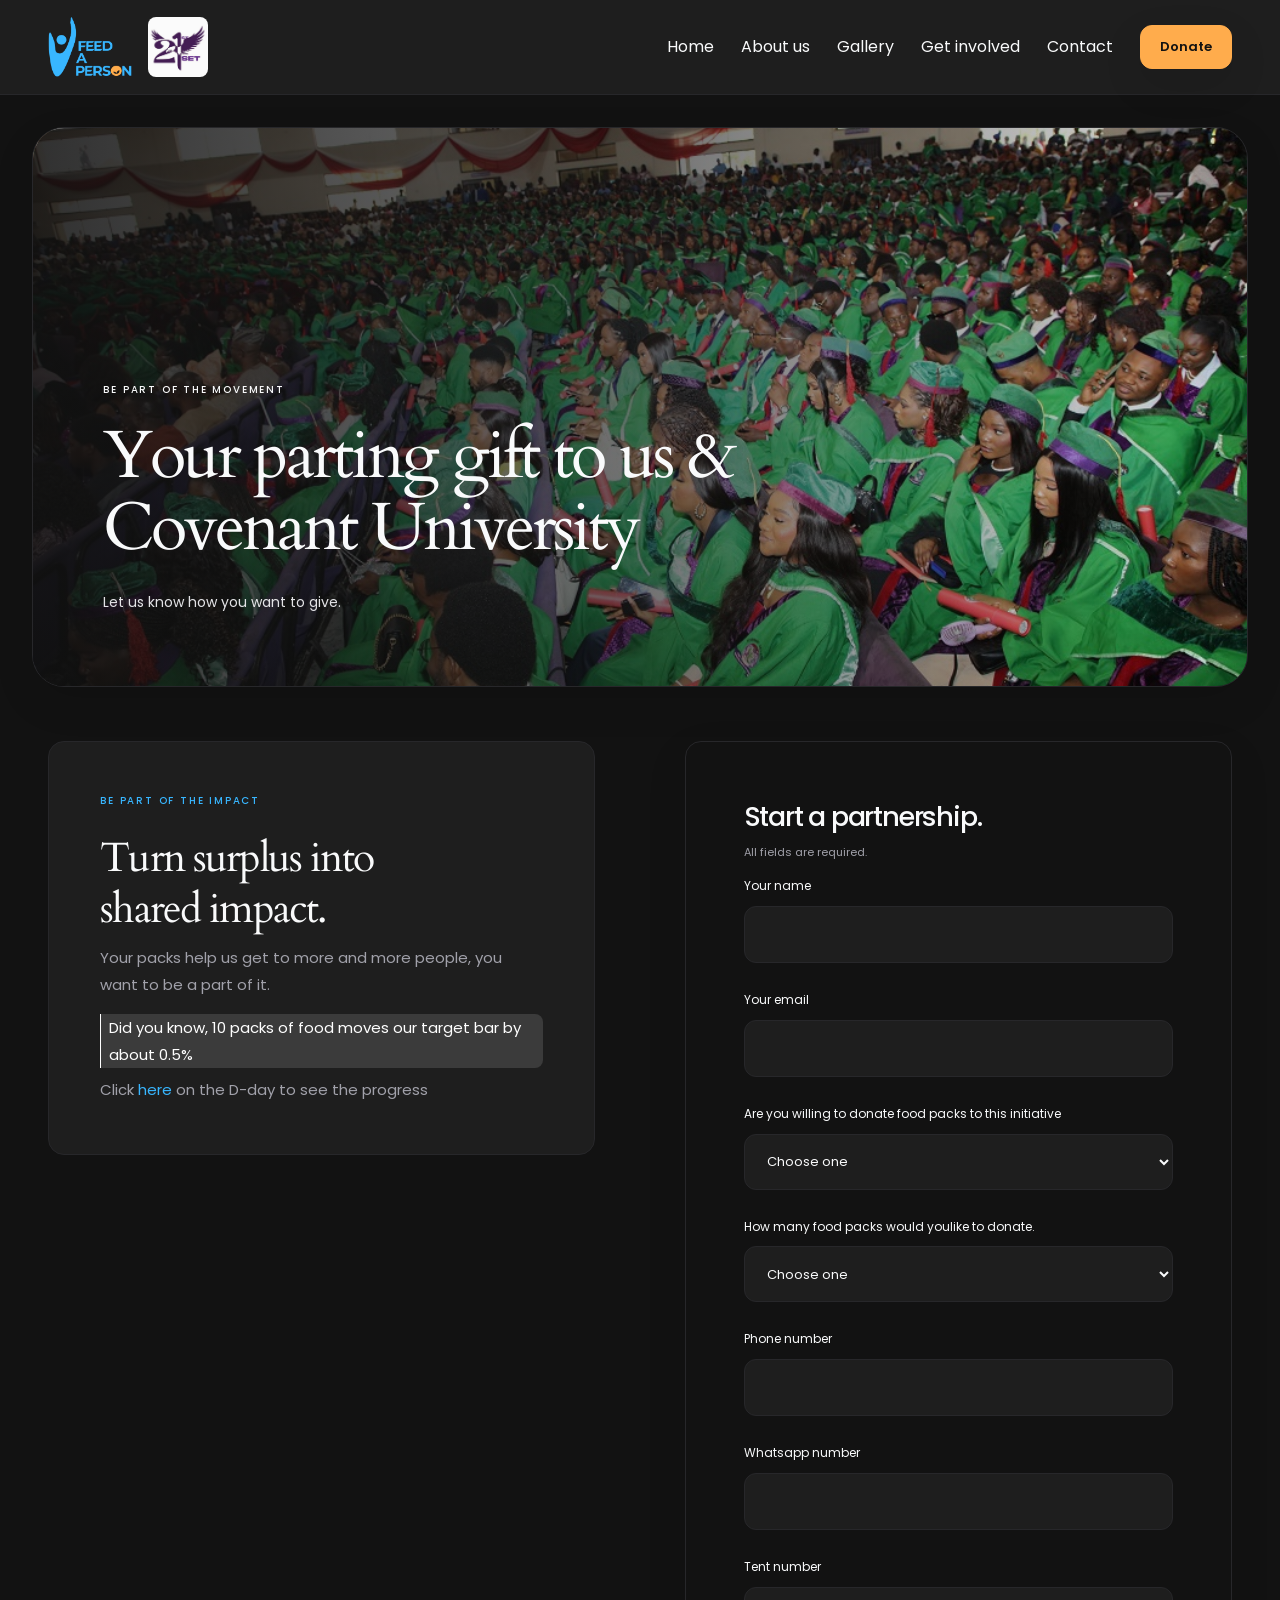
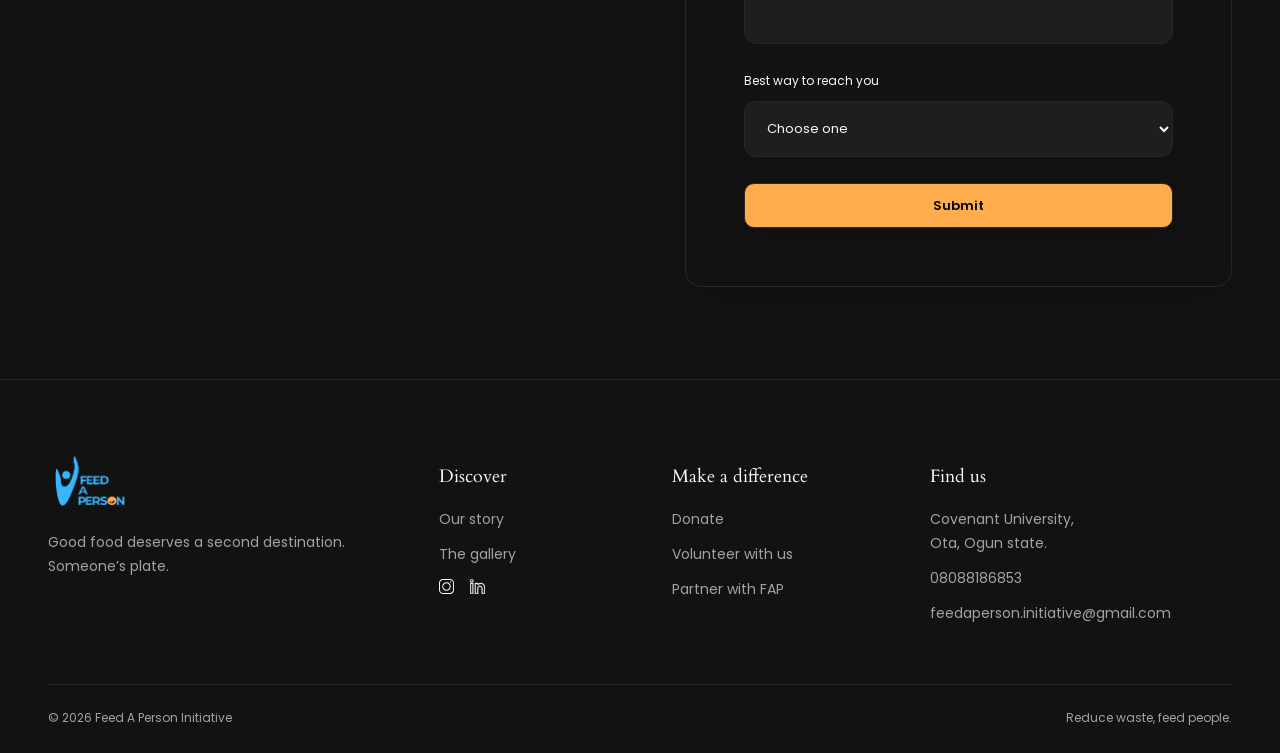
==== 21stset.html @ ea959542 "feat: Update titles for clarity, add minimal directory section, and enhance styles" ====
<!doctype html>
<html lang="en">

<head>
    <meta charset="utf-8" />
    <meta name="viewport" content="width=device-width, initial-scale=1" />
    <meta name="theme-color" content="#121212" />
    <title>Get involved | 21st Set of Covenant University</title>
    <meta name="description" content="Donate, volunteer, or partner with Feed A Person." />
    <link rel="preconnect" href="https://fonts.googleapis.com" />
    <link rel="preconnect" href="https://fonts.gstatic.com" crossorigin />
    <link rel="preconnect" href="https://images.unsplash.com" />
    <link
        href="https://fonts.googleapis.com/css2?family=Cardo:ital,wght@0,400;0,700;1,400&amp;family=Poppins:wght@400;500;600;700&amp;display=swap"
        rel="stylesheet" />
    <link rel="stylesheet" href="styles.css" />
    <script src="script.js" defer></script>
    <link rel="icon" type="image/png" href="assets/tab-logo1.png" />
</head>

<body>
    <a class="skip-link" href="#main">Skip to content</a>
    <header class="site-header">
        <div class="container nav-wrap">
            <div class="logo-row"
                style="flex-direction: row; display: flex; gap: 16px; justify-content: center; align-items: center;">
                <a class="brand" href="index.html" aria-label="Feed A Person home"><img src="assets/logo.png"
                        alt="Feed A Person" width="2246" height="1616" /></a>
                <a class="brand" href="index.html" aria-label="Feed A Person home"><img src="assets/21st-logo.png"
                        alt="Feed A Person" width="2246" height="1616"
                        style="border-radius: 8px; object-fit: cover; width: 100%;" /></a>
            </div>
            <button class="menu-toggle" aria-label="Open menu" aria-controls="site-nav" aria-expanded="false">
                <span style="background: black;"></span><span style="background: black;"></span>
            </button>
            <nav id="site-nav" aria-label="Main navigation">
                <a href="index.html">Home</a>
                <a href="about.html">About us</a>
                <a href="impact.html">Gallery</a>
                <a href="involved.html">Get involved</a>
                    <a href="contact.html">Contact</a>
                    <a class="btn btn-donate btn-small" href="#donate">Donate</a>
            </nav>
        </div>
    </header>
    <main id="main">
        <section class="page-hero media-hero">
            <img class="hero-media" src="assets/convocation.png" alt="People coordinating around a table" width="2200"
                height="1467" fetchpriority="high" />
            <div class="hero-scrim"></div>
            <div class="hero-copy">
                <span class="eyebrow">BE PART OF THE MOVEMENT</span>
                <h1>Your parting gift to us &<br />Covenant University</h1>
                <p>Let us know how you want to give.</p>
            </div>
        </section>
        <section class="involvement-switcher">
            <div class="container">

                <section class="switcher-panel">
                    <div class="split align-start">
                        <div class="partner-intro">
                            <span class="eyebrow">BE PART OF THE IMPACT</span>
                            <h2>Turn surplus into<br />shared impact.</h2>
                            <p>
                                Your packs help us get to more and more people, you want to be a part of it.
                            </p>
                            <p
                                style="border-left: 1px solid white; background: rgba(255, 255, 255, 0.13); padding-left: 8px; color: white; border-top-right-radius: 8px; border-bottom-right-radius: 8px; margin-top: 16px;">
                                Did you know,
                                10 packs of food moves our target bar by about 0.5%
                            </p>
                            <p>Click <a href="dday.html" style="color: var(--brand-blue); margin-top: 16px;">here</a> on
                                the D-day to see the progress </p>
                        </div>

                        <form class="surface-form" method="post" data-web3form data-form="partner">
                            <input type="hidden" name="access_key" value="FILL IN THE NEW FORM KEY">
                            <input type="hidden" name="subject" value="New Partnership Enquiry - Feed A Person">
                            <input type="hidden" name="from_name" value="FAP Partner Desk">
                            <input type="checkbox" name="botcheck" class="hidden" style="display: none;">

                            <h3>Start a partnership.</h3>
                            <p class="note">All fields are required.</p>
                            <div class="field">
                                <label for="giver-name">Your name</label>
                                <input id="giver-name" name="name" type="text" autocomplete="name" required />
                            </div>
                            <div class="field">
                                <label for="giver-email">Your email</label>
                                <input id="giver-email" name="email" type="email" autocomplete="email" required />
                            </div>
                            <div class="field">
                                <label for="consent">Are you willing to donate food packs to this initiative</label>
                                <select id="consent" name="consent" required>
                                    <option value="">Choose one</option>
                                    <option>Yes</option>
                                    <option>No</option>
                                </select>
                            </div>
                            <div class="field">
                                <label for="number-of-packs">How many food packs would youlike to donate.</label>
                                <select id="no-of-packs" name="no-of-packs" required>
                                    <option value="">Choose one</option>
                                    <option>1 pack</option>
                                    <option>5 packs</option>
                                    <option>10 packs</option>
                                    <option>15 packs</option>
                                    <option>20 packs</option>
                                    <option>More than 20 packs</option>
                                </select>
                            </div>
                            <div class="field">
                                <label for="giver-phone">Phone number</label>
                                <input id="giver-phone" name="phone" type="tel" autocomplete="tel" required />
                            </div>
                            <div class="field">
                                <label for="giver-whatsapp">Whatsapp number</label>
                                <input id="giver-whatsapp" name="phone" type="tel" autocomplete="tel" required />
                            </div>
                            <div class="field">
                                <label for="tent-number">Tent number</label>
                                <input id="tent-number" name="tent-number" type="text" required />
                            </div>
                            <div class="field">
                                <label for="message">Best way to reach you</label>
                                <select id="message" name="message" required>
                                    <option value="">Choose one</option>
                                    <option>Whatsapp</option>
                                    <option>Telegram</option>
                                    <option>Email</option>
                                </select>
                            </div>
                            <button type="submit" class="btn btn-submit btn-wide">
                                Submit
                            </button>
                            <p class="form-status" role="status"></p>
                        </form>
                    </div>
                </section>
            </div>
            </div>
        </section>
        <!-- <section class="cta-section">
            <div class="container cta-inner">
                <div>
                    <span class="eyebrow">THERE’S ENOUGH TO SHARE.</span>
                    <h2>Help good food<br />go further.</h2>
                </div>
                <div>
                    <p>A little support. A meal that matters.</p>
                    <div class="actions">
                        <a class="btn btn-donate" href="#donate">Donate</a><a class="btn btn-secondary"
                            href="#volunteer">Give your time</a>
                    </div>
                </div>
            </div>
        </section> -->
    </main>
    <footer class="site-footer">
        <div class="container footer-grid">
            <div>
                <a class="brand" href="index.html" aria-label="Feed A Person home"><img src="assets/logo.png"
                        alt="Feed A Person" width="2246" height="1616" /></a>
                <p>Good food deserves a second destination.<br />Someone’s plate.</p>
            </div>
            <div>
                <h2>Discover</h2>
                <a href="about.html">Our story</a><a href="impact.html">The gallery</a>
                <div class="social-links">
                    <a href="https://www.instagram.com/we.are.feed.a.person?stkn=Zm41cTV4ZzBmdmgx&utm_source=qr"
                        target="_blank" rel="noopener noreferrer" class="social-btn" aria-label="Instagram">
                        <img src="assets/icons/instagram.svg" alt="Instagram" class="social-icon" />
                    </a>
                    <a href="https://www.linkedin.com/company/feed-a-person/" target="_blank" rel="noopener noreferrer"
                        class="social-btn" aria-label="LinkedIn">
                        <img src="assets/icons/linkedin.svg" alt="LinkedIn" class="social-icon" />
                    </a>
                </div>
            </div>
            <div>
                <h2>Make a difference</h2>
                <a href="involved.html#donate">Donate</a><a href="involved.html#volunteer">Volunteer with us</a><a
                    href="involved.html#partner">Partner with FAP</a>
            </div>
            <div>
                <h2>Find us</h2>
                <p>Covenant University,<br />Ota, Ogun state.</p>
                <a href="tel:+2347047341823">08088186853</a><a class="footer-email"
                    href="mailto:feedaperson.initiative@gmail.com">feedaperson.initiative@gmail.com</a>
            </div>
        </div>
        <div class="container footer-bottom">
            <span>© <span data-year>2026</span> Feed A Person Initiative</span><span>Reduce waste, feed people.</span>
        </div>
    </footer>
</body>

</html>
---- styles.css ----
/* Feed A Person — Premium Dark design system */
:root {
  color-scheme: dark;
  --bg-base: #121212;
  --bg-surface: #1e1e1e;
  --border-subtle: #27272a;
  --text-main: #f9fafb;
  --text-muted: #a1a1aa;
  --brand-blue: #38b6ff;
  --brand-orange: #ffac4c;
  --font-body: "Poppins", sans-serif;
  --font-heading: "Cardo", Georgia, serif;
  --container: 1240px;
  --header-height: 94px;
  --section-space: 112px;
  --radius-card: 16px;
  --radius-hero: 32px;
  --shadow-ambient: 0 15px 40px rgba(0, 0, 0, 0.1);
}
*,
*::before,
*::after {
  box-sizing: border-box;
}
html {
  scroll-behavior: smooth;
  scroll-padding-top: calc(var(--header-height) + 24px);
}
body {
  margin: 0;
  background: var(--bg-base);
  color: var(--text-main);
  font-family: var(--font-body);
  font-size: 15px;
  line-height: 1.8;
  -webkit-font-smoothing: antialiased;
}
body.menu-open {
  overflow: hidden;
}
h1,
h2,
h3,
p,
figure,
blockquote {
  margin: 0;
}
h1 {
  font-family: var(--font-heading);
  font-size: clamp(52px, 5.7vw, 84px);
  font-weight: 400;
  line-height: 1.06;
  letter-spacing: -0.045em;
}
h2,
h3 {
  font-family: var(--font-body);
  font-weight: 500;
  line-height: 1.25;
  letter-spacing: -0.045em;
}
h2 {
  font-size: clamp(30px, 3.2vw, 45px);
  font-family: var(--font-heading);
}
h3 {
  font-size: 22px;
}
p {
  color: var(--text-muted);
}
p + p {
  margin-top: 18px;
}
a {
  color: inherit;
  text-decoration: none;
}
button,
input,
select,
textarea {
  font: inherit;
}
button {
  cursor: pointer;
}
img {
  display: block;
  width: 100%;
  max-width: 100%;
  height: auto;
  object-fit: cover;
}
button,
a,
input,
select,
textarea {
  -webkit-tap-highlight-color: transparent;
}
button:focus-visible,
a:focus-visible,
input:focus-visible,
select:focus-visible,
textarea:focus-visible {
  outline: 2px solid var(--brand-blue);
  outline-offset: 5px;
}
::selection {
  background: var(--brand-blue);
  color: var(--bg-base);
}
.container {
  width: min(var(--container), calc(100% - 96px));
  margin-inline: auto;
}
.section {
  padding-block: var(--section-space);
}
.surface-section {
  background: var(--bg-surface);
}
.grid {
  display: grid;
  gap: 28px;
}
.grid-two {
  grid-template-columns: repeat(2, minmax(0, 1fr));
}
.grid-three {
  grid-template-columns: repeat(3, minmax(0, 1fr));
}
.grid-four {
  grid-template-columns: repeat(4, minmax(0, 1fr));
}
.split {
  display: grid;
  grid-template-columns: repeat(2, minmax(0, 1fr));
  gap: 90px;
  align-items: center;
}
.split.reverse > figure {
  order: 2;
}
.align-start {
  align-items: start;
}
.actions {
  display: flex;
  flex-wrap: wrap;
  align-items: center;
  gap: 30px;
}
.eyebrow {
  display: block;
  color: var(--brand-blue);
  font-size: 10px;
  font-weight: 500;
  line-height: 1.6;
  letter-spacing: 0.18em;
  margin-bottom: 24px;
}
.note {
  font-size: 11px;
  line-height: 1.8;
  color: var(--text-muted);
}
.btn {
  display: inline-flex;
  justify-content: center;
  align-items: center;
  gap: 35px;
  min-height: 54px;
  padding: 14px 25px;
  border: 1px solid var(--brand-blue);
  border-radius: 3px;
  color: var(--brand-blue);
  background: transparent;
  font-size: 13px;
  font-weight: 600;
  line-height: 1.5;
  transition: background-color 0.18s;
}
/* Orange is reserved exclusively for Donate and Submit conversion buttons. */
.btn-donate,
.btn-submit {
  background: var(--brand-orange);
  border-color: var(--brand-orange);
  color: var(--bg-base);
}
.btn-donate:hover,
.btn-submit:hover {
  background: var(--text-main);
  border-color: var(--text-main);
}
.btn-small {
  min-height: 44px;
  padding: 10px 19px;
  gap: 24px;
}
.btn-wide {
  width: 100%;
  justify-content: space-between;
}
.btn span {
  font-size: 21px;
}
button:disabled {
  cursor: not-allowed;
  opacity: 0.65;
}
.text-link {
  display: inline-flex;
  align-items: center;
  gap: 24px;
  width: fit-content;
  border-bottom: 1px solid var(--border-subtle);
  padding: 7px 0;
  font-size: 12px;
  font-weight: 500;
}
.text-link:hover {
  color: var(--brand-blue);
  border-color: var(--brand-blue);
}
.text-link > span[aria-hidden] {
  font-size: 20px;
  line-height: 1;
}
.sr-only {
  position: absolute;
  width: 1px;
  height: 1px;
  padding: 0;
  margin: -1px;
  clip-path: inset(50%);
  overflow: hidden;
  white-space: nowrap;
}
.skip-link {
  position: fixed;
  top: 10px;
  left: 10px;
  z-index: 100;
  padding: 10px 18px;
  background: var(--bg-surface);
  transform: translateY(-160%);
}
.skip-link:focus {
  transform: translateY(0);
}
/* Shared sticky navigation */
.site-header {
  position: sticky;
  top: 0;
  z-index: 50;
  background: var(--bg-base);
  border-bottom: 1px solid var(--border-subtle);
}
.nav-wrap {
  display: flex;
  align-items: center;
  justify-content: space-between;
  gap: 30px;
  min-height: var(--header-height);
}
.brand {
  display: inline-flex;
  align-items: center;
  gap: 14px;
  flex-shrink: 0;
}
.brand-mark {
  font-size: 43px;
  line-height: 1;
  font-weight: 600;
  letter-spacing: -0.08em;
}
.brand img {
  height: 60px;
}
.brand-mark > span {
  color: var(--brand-blue);
}
.brand-name {
  border-left: 1px solid var(--border-subtle);
  padding-left: 13px;
  font-size: 10px;
  letter-spacing: 0.1em;
  line-height: 1.7;
}
.brand-name small {
  font-size: 7px;
  color: var(--text-muted);
  letter-spacing: 0.07em;
}
#site-nav {
  display: flex;
  align-items: center;
  gap: 27px;
}
#site-nav > a:not(.btn) {
  font-size: 16px;
  white-space: nowrap;
  position: relative;
  padding-block: 15px;
}
#site-nav > a[aria-current="page"] {
  color: var(--brand-blue);
}
#site-nav > a[aria-current="page"]::after {
  content: "";
  height: 2px;
  width: 14px;
  background: var(--brand-blue);
  position: absolute;
  left: 0;
  bottom: 5px;
}
#site-nav > a:not(.btn):hover {
  color: var(--brand-blue);
}
.menu-toggle {
  display: none;
  width: 44px;
  height: 44px;
  border: 0;
  background: transparent;
  padding: 10px;
}
.menu-toggle span {
  display: block;
  height: 2px;
  margin: 6px 0;
  background: var(--text-main);
}
/* Home — warm, editorial imagery and quiet typography */
.home-hero {
  display: grid;
  grid-template-columns: 1fr 1fr;
  gap: 0 55px;
  padding-top: 58px;
}
.hero-copy {
  align-self: center;
  padding-block: 25px 40px;
}
.hero-copy .eyebrow {
  margin-bottom: 28px;
}
.hero-copy h1 em {
  font-style: italic;
  color: var(--brand-blue);
}
.hero-copy p {
  font-size: 14px;
  line-height: 1.9;
  margin: 27px 0 31px;
}
.hero-image {
  position: relative;
  min-width: 0;
}
.hero-image img {
  height: 100%;
  min-height: 625px;
  max-height: 730px;
  object-position: 50% 50%;
}
.hero-image figcaption {
  position: absolute;
  left: 0;
  bottom: 0;
  right: 0;
  padding: 21px 26px;
  background: var(--bg-surface);
  display: flex;
  justify-content: space-between;
  align-items: center;
  gap: 22px;
}
.hero-image figcaption > span:first-child {
  color: var(--brand-blue);
  font-size: 9px;
  letter-spacing: 0.13em;
}
.hero-image figcaption > span:last-child {
  font-size: 12px;
  line-height: 1.7;
}
.hero-footnote {
  grid-column: 1 / -1;
  display: flex;
  justify-content: space-between;
  gap: 20px;
  padding-block: 25px 30px;
  font-size: 8px;
  letter-spacing: 0.13em;
  color: var(--text-muted);
}
.stats-section {
  border-top: 1px solid var(--border-subtle);
  border-bottom: 1px solid var(--border-subtle);
  padding: 42px 0 22px;
}
.stats-grid {
  display: grid;
  grid-template-columns: repeat(3, minmax(0, 1fr));
  text-align: center;
}
.stat + .stat {
  border-left: 1px solid var(--border-subtle);
}
.stat strong {
  font-size: 48px;
  letter-spacing: -0.045em;
  font-weight: 400;
  line-height: 1.25;
  display: block;
  font-variant-numeric: tabular-nums;
}
.stat strong::after {
  content: "+";
  font-size: 29px;
  color: var(--brand-blue);
  vertical-align: top;
}
.stat > span {
  display: block;
  margin-top: 9px;
  color: var(--text-muted);
  font-size: 12px;
}
.stats-note {
  text-align: center;
  margin-top: 27px;
  font-size: 10px;
}
.feature-image img {
  aspect-ratio: 1 / 1.08;
}
.section-copy > p {
  margin-top: 23px;
  max-width: 460px;
}
.section-copy > .text-link {
  margin-top: 28px;
}
.section-heading {
  display: flex;
  align-items: flex-end;
  justify-content: space-between;
  gap: 45px;
  margin-bottom: 44px;
}
.section-heading > .note {
  max-width: 270px;
}
.program-card img {
  aspect-ratio: 1.2;
}
.card-number {
  display: block;
  margin: 22px 0 11px;
  color: var(--brand-blue);
  font-size: 9px;
  letter-spacing: 0.13em;
}
.program-card h3 {
  font-size: 18px;
  letter-spacing: -0.025em;
  display: flex;
  justify-content: space-between;
  gap: 15px;
}
.program-card h3 span {
  color: var(--brand-blue);
}
.program-card a:hover h3 {
  color: var(--brand-blue);
}
.cta-section {
  padding-block: 75px;
  border-block: 1px solid var(--border-subtle);
}
.cta-inner {
  display: flex;
  align-items: center;
  justify-content: space-between;
  gap: 60px;
}
.cta-inner p {
  margin-bottom: 25px;
}
/* Interior pages */
.page-hero {
  padding: 82px 0 65px;
  border-bottom: 1px solid var(--border-subtle);
}
.page-hero p {
  margin-top: 25px;
  font-size: 15px;
}
.page-hero h1 {
  max-width: 950px;
}
.story-signature {
  display: block;
  font-size: 12px;
  margin-top: 30px;
  padding-top: 24px;
  border-top: 1px solid var(--border-subtle);
}
.story-signature small {
  color: var(--text-muted);
  font-size: 10px;
}
.value-card {
  padding-top: 5px;
}
.value-card svg {
  display: block;
  width: 33px;
  height: 33px;
  fill: none;
  stroke: var(--brand-blue);
  stroke-width: 1.25;
  stroke-linejoin: round;
  stroke-linecap: round;
  margin-bottom: 28px;
}
.value-card h3 {
  font-size: 20px;
  margin-bottom: 14px;
}
.value-card p {
  font-size: 13px;
}
.program-detail {
  font-size: 12px;
  color: var(--text-main);
  padding-top: 22px;
  border-top: 1px solid var(--border-subtle);
}
.quote-card {
  padding: 35px 38px;
  border: 1px solid var(--border-subtle);
}
.quote-mark {
  display: block;
  color: var(--brand-blue);
  font-family: var(--font-body);
  font-size: 58px;
  height: 56px;
  line-height: 1;
}
.quote-card blockquote {
  font-family: var(--font-heading);
  font-size: 35px;
  line-height: 1.35;
  letter-spacing: -0.025em;
}
.quote-card figcaption {
  margin-top: 30px;
  font-size: 12px;
}
.quote-card figcaption span {
  display: block;
  margin-top: 4px;
  color: var(--text-muted);
  font-size: 10px;
}
/* True CSS masonry: intrinsic image heights, no fixed rows or grid spans. */
.gallery-section {
  padding-block: 65px 95px;
}
.gallery-heading {
  display: flex;
  align-items: flex-end;
  justify-content: space-between;
  gap: 30px;
  margin-bottom: 45px;
}
.gallery-heading h1 {
  font-size: clamp(43px, 4.8vw, 68px);
}
.gallery-heading .eyebrow {
  margin-bottom: 16px;
}
.gallery-heading > .note {
  padding-bottom: 6px;
}
.masonry {
  column-count: 3;
  column-gap: 22px;
}
.masonry-item {
  display: inline-block;
  vertical-align: top;
  width: 100%;
  break-inside: avoid;
  margin: 0 0 22px;
}
.masonry-item img {
  width: 100%;
  height: auto;
}
/* Giving and intake forms */
.path-nav {
  display: flex;
  gap: 50px;
  border-bottom: 1px solid var(--border-subtle);
}
.path-nav a {
  display: flex;
  gap: 35px;
  align-items: center;
  padding-block: 24px;
  font-size: 12px;
}
.path-nav a span {
  color: var(--brand-blue);
}
.donate-image {
  margin-top: 30px;
}
.donate-image img {
  aspect-ratio: 1.65;
}
.pledge {
  border-left: 2px solid var(--brand-blue);
  padding-left: 20px;
  margin-top: 27px;
}
.pledge h3 {
  font-size: 15px;
  letter-spacing: -0.02em;
}
.pledge p {
  font-size: 12px;
  margin-top: 10px;
}
.donation-card,
.surface-form {
  padding: 40px;
  border: 1px solid var(--border-subtle);
}
.donation-card > h3 {
  font-size: 28px;
}
.amount-fieldset {
  border: 0;
  padding: 0;
  min-width: 0;
  margin: 28px 0 23px;
}
.amount-fieldset legend {
  font-size: 12px;
  margin-bottom: 14px;
}
.amount-options {
  display: grid;
  grid-template-columns: repeat(3, minmax(0, 1fr));
  gap: 10px;
  margin-bottom: 22px;
}
.amount-button {
  border: 1px solid var(--border-subtle);
  border-radius: 3px;
  color: var(--text-main);
  background: var(--bg-base);
  padding: 13px 5px;
  font-size: 13px;
}
.amount-button.selected {
  border-color: var(--brand-blue);
  color: var(--brand-blue);
  box-shadow: inset 0 0 0 1px var(--brand-blue);
}
label {
  display: block;
  font-size: 12px;
  margin-bottom: 9px;
}
input,
select,
textarea {
  display: block;
  width: 100%;
  min-width: 0;
  padding: 13px 14px;
  color: var(--text-main);
  background: var(--bg-base);
  border: 1px solid var(--border-subtle);
  border-radius: 3px;
  font-size: 13px;
  min-height: 49px;
}
input::placeholder,
textarea::placeholder {
  color: var(--text-muted);
}
textarea {
  resize: vertical;
  min-height: 145px;
}
.field {
  margin-bottom: 22px;
}
.form-status {
  margin-top: 16px;
  font-size: 11px;
  line-height: 1.8;
}
.form-status:empty {
  display: none;
}
.form-status.is-notice {
  padding: 14px;
  border-left: 2px solid var(--brand-blue);
  background: var(--bg-base);
}
.bank-details {
  border-top: 1px solid var(--border-subtle);
  margin-top: 28px;
  padding-top: 28px;
}
.bank-details h3 {
  font-size: 18px;
}
.bank-details dl {
  margin: 20px 0 12px;
  font-size: 11px;
}
.bank-details dl > div {
  display: flex;
  justify-content: space-between;
  gap: 18px;
  padding-block: 9px;
}
.bank-details dt {
  color: var(--text-muted);
  font-size: 14px;
}
.bank-details dd {
  margin: 0;
  text-align: right;
  font-size: 14px;
}
.bank-details .text-link {
  font-size: 11px;
}
.surface-form > h3 {
  font-size: 27px;
}
.surface-form > .note {
  margin: 10px 0 12px;
}
/* Contact and map placeholder */
.contact-grid {
  display: grid;
  grid-template-columns: 1fr 1fr;
  gap: 85px;
  align-items: start;
}
.contact-details {
  display: grid;
  gap: 25px;
  padding: 36px;
  border: 1px solid var(--border-subtle);
  border-radius: 16px;
  box-shadow: var(--shadow-ambient);
}
.contact-details .eyebrow {
  margin-bottom: 8px;
  font-size: 9px;
}
.contact-details a {
  overflow-wrap: anywhere;
}
.contact-details p {
  color: var(--text-main);
}
.contact-form {
  padding-top: 38px;
  border-top: 1px solid var(--border-subtle);
}
.contact-form h2 {
  font-size: 26px;
}
.contact-form > .note {
  margin: 16px 0 25px;
  font-size: 14px;
}
.contact-form .grid {
  gap: 18px;
}

.map-wrapper {
  position: relative;
  min-height: 420px;
  width: 100%;
}

.map-frame {
  width: 100%;
  height: 100%;
  border: 0;
  display: block;
  /* Dark mode filter to prevent stark white iframe maps from blowing out the dark theme */
  filter: invert(90%) hue-rotate(180deg) brightness(95%) contrast(90%);
}

/* Mobile Stacking: Text Details First, Map Second */
@media (max-width: 900px) {
  .coverage-card {
    grid-template-columns: 1fr;
  }

  .coverage-details {
    order: 1;
    padding: 2rem 1.5rem;
  }

  .map-wrapper {
    order: 2;
    min-height: 320px;
  }
}
.map-panel {
  display: grid;
  background: var(--bg-surface);
  margin: 24px;
  max-width: 1100px;
  height: 500px;
  margin-inline: auto;
}
.map-illustration {
  position: relative;
  overflow: hidden;
}
.map-illustration > svg {
  display: block;
  width: 100%;
  height: 480px;
  object-fit: cover;
}
.map-marker {
  position: absolute;
  left: 50%;
  top: 45%;
  transform: translate(-50%, -50%);
  display: flex;
  flex-direction: column;
  align-items: center;
  background: var(--bg-base);
  padding: 17px 22px;
  white-space: nowrap;
}
.map-marker > span {
  color: var(--brand-blue);
  font-size: 32px;
  line-height: 1.2;
}
.map-marker strong {
  font-size: 12px;
  font-weight: 500;
  margin-top: 10px;
}
.map-marker small {
  font-size: 10px;
  color: var(--text-muted);
}
.map-label {
  position: absolute;
  left: 18px;
  bottom: 16px;
  padding: 5px 8px;
  background: var(--bg-base);
  font-size: 8px;
  letter-spacing: 0.08em;
}
.map-caption {
  padding: 32px;
}
.map-caption h3 {
  font-size: 25px;
}
.map-caption .text-link {
  margin-top: 23px;
}
/* Cohesive four-column footer */
.site-footer {
  padding: 66px 0 25px;
  border-top: 1px solid var(--border-subtle);
}
.footer-grid {
  display: grid;
  grid-template-columns: 1.45fr 0.8fr 0.9fr 1.25fr;
  gap: 40px;
  padding-bottom: 58px;
}
.footer-grid > div:first-child p {
  margin-top: 25px;
  font-size: 12px;
}
.footer-grid h2 {
  font-size: 14px;
  font-weight: 500;
  letter-spacing: 0;
  margin: 10px 0 23px;
}
.footer-grid > div > a:not(.brand) {
  display: block;
  width: fit-content;
  color: var(--text-muted);
  font-size: 13px;
  margin-top: 11px;
}
.footer-grid > div > a:not(.brand):hover {
  color: var(--brand-blue);
}
.footer-grid > div > p {
  font-size: 11px;
}
.footer-email {
  overflow-wrap: anywhere;
}
.footer-bottom {
  display: flex;
  justify-content: space-between;
  gap: 20px;
  padding-top: 22px;
  border-top: 1px solid var(--border-subtle);
  color: var(--text-muted);
  font-size: 9px;
}

/* Responsive layout */
@media (max-width: 1100px) {
  :root {
    --section-space: 85px;
  }
  .container {
    width: calc(100% - 64px);
  }
  #site-nav {
    gap: 18px;
  }
  .brand-name {
    display: none;
  }
  .split {
    gap: 50px;
  }
  .home-hero {
    gap: 0 35px;
  }
  .hero-image img {
    min-height: 590px;
  }
  .contact-grid {
    gap: 45px;
  }
  .footer-grid {
    gap: 26px;
  }
  .donation-card,
  .surface-form {
    padding: 30px;
  }
  .map-panel {
    margin: 24px;
    max-width: 1100px;
    height: 500px;
  }
}
@media (max-width: 900px) {
  :root {
    --header-height: 78px;
  }
  .brand-name {
    display: block;
  }
  .menu-toggle {
    display: block;
  }
  .js #site-nav {
    display: none;
    position: absolute;
    top: var(--header-height);
    left: 0;
    right: 0;
    background: var(--bg-base);
    border-bottom: 1px solid var(--border-subtle);
    padding: 22px 32px 30px;
    max-height: calc(100dvh - var(--header-height));
    overflow: auto;
  }
  .js #site-nav.is-open {
    display: flex;
    flex-direction: column;
    align-items: stretch;
    gap: 7px;
  }
  .js #site-nav > a:not(.btn) {
    font-size: 16px;
    padding: 12px 0;
  }
  .js #site-nav .btn {
    margin-top: 10px;
  }
  .menu-toggle[aria-expanded="true"] span:first-child {
    transform: translateY(4px) rotate(45deg);
  }
  .menu-toggle[aria-expanded="true"] span:last-child {
    transform: translateY(-4px) rotate(-45deg);
  }
  html:not(.js) .nav-wrap {
    flex-wrap: wrap;
    padding-block: 20px;
  }
  html:not(.js) #site-nav {
    flex-wrap: wrap;
  }
  html:not(.js) .menu-toggle {
    display: none;
  }
  .hero-copy h1 {
    font-size: 58px;
  }
  .hero-image img {
    min-height: 570px;
  }
  .hero-image figcaption {
    flex-direction: column;
    align-items: flex-start;
    gap: 10px;
    padding: 20px;
  }
  .hero-copy p {
    font-size: 12px;
  }
  .actions {
    gap: 20px;
  }
  .grid-four {
    grid-template-columns: repeat(2, minmax(0, 1fr));
    gap: 40px;
  }
  .split {
    gap: 35px;
  }
  .section-copy p {
    font-size: 13px;
  }
  .program-card h3 {
    font-size: 16px;
  }
  .masonry {
    column-count: 2;
  }
  .gallery-heading {
    align-items: flex-start;
    flex-direction: column;
    gap: 15px;
  }
  .contact-grid,
  .split.align-start {
    grid-template-columns: 1fr;
    gap: 20px;
  }
  .donate-image img {
    max-height: 350px;
  }
  .footer-grid {
    grid-template-columns: 1.3fr 1fr;
    gap: 35px;
  }
  .quote-card {
    padding: 25px;
  }
  .quote-card blockquote {
    font-size: 30px;
  }
  .cta-inner {
    gap: 35px;
  }
  .cta-inner .actions {
    gap: 20px;
  }
  .map-panel {
    max-width: 1200px;
    height: 500px;
    margin-inline: 24px;
  }
}
@media (max-width: 600px) {
  :root {
    --section-space: 62px;
    --header-height: 74px;
  }
  body {
    font-size: 14px;
  }
  .container {
    width: calc(100% - 40px);
  }
  .brand-mark {
    font-size: 37px;
  }
  .brand-name {
    font-size: 9px;
  }
  .brand-name small {
    font-size: 6px;
  }
  .home-hero {
    grid-template-columns: 1fr;
    gap: 0;
    padding-top: 36px;
  }
  .hero-copy {
    padding-block: 0 32px;
  }
  .hero-copy h1 {
    font-size: clamp(49px, 12.8vw, 72px);
  }
  .hero-copy .eyebrow {
    font-size: 9px;
    margin-bottom: 23px;
  }
  .hero-copy p {
    font-size: 13px;
    margin-block: 24px;
  }
  .hero-image img {
    min-height: 0;
    max-height: none;
    height: 390px;
    object-position: center 40%;
  }
  .hero-image figcaption {
    flex-direction: row;
    align-items: center;
    padding: 17px 19px;
  }
  .hero-image figcaption > span:last-child {
    font-size: 10px;
  }
  .hero-image figcaption > span:first-child {
    font-size: 8px;
  }
  .hero-footnote {
    font-size: 7px;
    padding-block: 20px;
    line-height: 1.8;
  }
  .hero-footnote > span {
    max-width: 180px;
  }
  .hero-footnote a {
    max-width: 100px;
    text-align: right;
  }
  .btn {
    min-height: 50px;
    padding: 13px 23px;
  }
  .stats-section {
    padding-top: 30px;
  }
  .stat strong {
    font-size: 30px;
  }
  .stat strong::after {
    font-size: 18px;
  }
  .stat > span {
    font-size: 9px;
    padding-inline: 5px;
  }
  .stats-note {
    font-size: 9px;
    margin-top: 20px;
  }
  .split {
    gap: 35px;
    grid-template-columns: repeat(1, minmax(0, 1fr));
  }
  .split.reverse > figure {
    order: 0;
  }
  .feature-image img {
    aspect-ratio: 1 / 1.02;
  }
  h2 {
    font-size: 32px;
  }
  .section-copy p {
    font-size: 14px;
  }
  .eyebrow {
    font-size: 9px;
    margin-bottom: 20px;
  }
  .section-heading {
    display: block;
    margin-bottom: 30px;
  }
  .section-heading > .text-link,
  .section-heading > .note {
    margin-top: 23px;
  }
  .grid-three,
  .grid-two {
    grid-template-columns: 1fr;
    gap: 35px;
  }
  .grid-four {
    gap: 35px 24px;
  }
  .program-card h3 {
    font-size: 19px;
  }
  .cta-section {
    padding-block: 50px;
  }
  .cta-inner {
    flex-direction: column;
    align-items: flex-start;
    gap: 25px;
  }
  .cta-inner p {
    font-size: 13px;
  }
  .page-hero {
    padding: 52px 0;
  }
  .page-hero h1 {
    font-size: clamp(44px, 10.8vw, 64px);
  }
  .page-hero p {
    font-size: 13px;
    margin-top: 22px;
  }
  .value-card h3 {
    font-size: 18px;
  }
  .value-card p {
    font-size: 12px;
  }
  .value-card svg {
    margin-bottom: 23px;
  }
  .quote-card blockquote {
    font-size: 32px;
  }
  .gallery-section {
    padding-block: 45px 50px;
  }
  .gallery-heading {
    margin-bottom: 28px;
  }
  .gallery-heading h1 {
    font-size: 44px;
  }
  .masonry {
    column-count: 1;
    column-gap: 0;
  }
  .masonry-item {
    margin-bottom: 18px;
  }
  .path-nav {
    gap: 27px;
  }
  .path-nav a {
    gap: 18px;
    font-size: 11px;
  }
  .donation-card,
  .surface-form {
    padding: 25px;
  }
  .amount-options {
    gap: 7px;
  }
  .amount-button {
    font-size: 12px;
  }
  .bank-details dl {
    font-size: 10px;
  }
  .contact-details a,
  .contact-details p {
    font-size: 13px;
  }
  .contact-form .grid {
    gap: 0;
  }
  .map-illustration > svg {
    height: 370px;
  }
  .map-panel {
    margin: 24px;
    max-width: 1200px;
    height: 500px;
  }
  .map-caption {
    padding: 27px;
  }
  .site-footer {
    padding-top: 45px;
  }
  .footer-grid {
    grid-template-columns: 1fr 1fr;
    gap: 30px 20px;
    padding-bottom: 35px;
  }
  .footer-grid > div:first-child,
  .footer-grid > div:last-child {
    grid-column: 1 / -1;
  }
  .footer-bottom {
    flex-direction: row;
    gap: 8px;
    font-size: 9px;
  }
}
@media (prefers-reduced-motion: reduce) {
  html {
    scroll-behavior: auto;
  }
  *,
  *::before,
  *::after {
    animation: none !important;
    transition: none !important;
  }
}

/* Neutral surfaces and soft structure, shared across the six pages. */
.site-header {
  background: var(--bg-surface);
}
.brand {
  display: flex;
  align-items: center;
  flex-shrink: 0;
}
.brand img {
  width: 84px;
  height: 60px;
  object-fit: contain;
}
.site-footer .brand img {
  height: 50px;
}
#site-nav > a[aria-current="page"]::after {
  width: 100%;
}
.btn {
  border-radius: 12px;
  box-shadow: var(--shadow-ambient);
  min-height: 44px;
  gap: 0;
}
.btn-wide {
  justify-content: center;
  background: var(--brand-orange);
  border: 1px solid var(--border-subtle, #303030);
  color: #000000;
  padding: 0.75rem 1.25rem;
  border-radius: 10px;
  cursor: pointer;
  flex: 1;
}
.feature-image,
.donate-image,
.program-card img,
.masonry-item,
.quote-card,
.value-card,
.map-panel,
.donation-card,
.surface-form {
  border-radius: var(--radius-card);
  overflow: hidden;
}
.feature-image,
.donate-image,
.program-card img,
.quote-card,
.map-panel,
.donation-card,
.surface-form {
  box-shadow: var(--shadow-ambient);
}
.feature-image img,
.donate-image img {
  border-radius: inherit;
}

.value-card {
  background: var(--bg-surface);
  border: 1px solid var(--border-subtle);
  padding: 28px;
}
.surface-section {
  background: var(--bg-base);
}
.vision-section {
  background: var(--bg-surface);
}
.vision-section p,
.mission-section p {
  max-width: 570px;
}
.section-copy > p {
  max-width: 540px;
}
.program-section .feature-image {
  max-width: 530px;
}
.program-section .section-copy {
  padding-block: 36px;
}
.program-section .reverse .feature-image {
  justify-self: end;
  margin-top: 55px;
}
.program-section + .program-section {
  padding-top: 35px;
}
.donation-card {
  padding: clamp(28px, 4vw, 52px);
}
.surface-form {
  padding: clamp(28px, 4.5vw, 60px);
  background: var(--bg-base);
}
input,
select,
textarea {
  background: var(--bg-surface);
  border: 1px solid var(--border-subtle);
  border-radius: 12px;
  min-height: 56px;
  padding: 16px 18px;
}
.field {
  margin-bottom: 26px;
}
.amount-button {
  border-radius: 12px;
}
.form-status.is-notice {
  border-radius: 12px;
}
.contact-form {
  padding: 36px;
  border: 1px solid var(--border-subtle);
  border-radius: 16px;
  box-shadow: var(--shadow-ambient);
}
.map-marker {
  border-radius: 16px;
  box-shadow: var(--shadow-ambient);
}
.map-label {
  border-radius: 8px;
}

/* Floating media heroes. The scrim is solely for text contrast over photography/video. */
.media-hero {
  position: relative;
  isolation: isolate;
  display: flex;
  align-items: flex-end;
  width: calc(100% - 4rem);
  max-width: 1800px;
  margin: 2rem auto 0;
  padding: 0;
  min-height: 500px;
  border: 1px solid var(--border-subtle);
  border-radius: var(--radius-hero);
  overflow: hidden;
  background: var(--bg-surface);
  box-shadow: var(--shadow-ambient);
}
.home-hero.media-hero {
  min-height: clamp(580px, 80vh, 90vh);
}
.media-hero .hero-media,
.media-hero .hero-video {
  position: absolute;
  inset: 0;
  width: 100%;
  height: 100%;
  max-height: none;
  object-fit: cover;
  object-position: center;
  z-index: -3;
}
.media-hero .hero-video {
  opacity: 0;
  z-index: -2;
}
.media-hero .hero-video.is-playing {
  opacity: 1;
}
.hero-scrim {
  position: absolute;
  inset: 0;
  z-index: -1;
  background: linear-gradient(
    90deg,
    rgba(18, 18, 18, 0.87) 0%,
    rgba(18, 18, 18, 0.58) 52%,
    rgba(18, 18, 18, 0.12) 100%
  );
}
.media-hero .hero-copy {
  width: 100%;
  padding: clamp(36px, 5.5vw, 82px);
  align-self: flex-end;
}
.media-hero .hero-copy .eyebrow {
  color: var(--text-main);
  margin-bottom: 23px;
}
.home-hero .hero-copy .eyebrow {
  text-transform: none;
  letter-spacing: 0.025em;
  font-size: 15px;
}
.media-hero h1 {
  color: var(--text-main);
  max-width: 1000px;
  font-size: clamp(45px, 5.2vw, 78px);
  line-height: 1.08;
  text-wrap: balance;
}
.media-hero .hero-copy p {
  color: #e4e4e7;
  font-size: 14px;
  max-width: 560px;
  margin: 24px 0 0;
}
.media-hero .actions {
  margin-top: 30px;
}
.media-hero .text-link {
  border-color: #a1a1aa;
}
.video-control {
  position: absolute;
  right: 28px;
  bottom: 25px;
  min-height: 42px;
  padding: 10px 16px;
  border-radius: 12px;
  border: 1px solid var(--border-subtle);
  background: var(--bg-surface);
  color: var(--text-main);
  font-size: 11px;
}
.video-control[hidden] {
  display: none;
}
.page-hero.media-hero {
  min-height: clamp(390px, 47vw, 560px);
}
.gallery-section {
  padding-top: 45px;
}
.gallery-note {
  text-align: right;
  margin-bottom: 22px;
}
.masonry {
  column-count: 3;
  column-gap: 24px;
}
.masonry-item {
  display: block;
  break-inside: avoid;
  margin: 0 0 24px;
}
.masonry-item img {
  width: 100%;
  height: auto;
  aspect-ratio: auto;
  object-fit: contain;
}

/* Preserve the circular credibility display with verified totals and calmer spacing. */
.impact-stats-section {
  padding: 82px 32px 72px;
  background: var(--bg-base);
}
.stats-container {
  max-width: var(--container);
  margin-inline: auto;
}
.stats-heading {
  text-align: center;
  font-family: var(--font-body);
  font-size: clamp(24px, 2.6vw, 35px);
  font-weight: 500;
  color: var(--text-main);
  margin-bottom: 48px;
}
.accent-line {
  display: none;
}
.impact-stats-section .stats-grid {
  display: grid;
  grid-template-columns: repeat(3, minmax(0, 1fr));
  gap: 35px;
  text-align: center;
}
.stat-item {
  display: flex;
  flex-direction: column;
  align-items: center;
}
.icon-circle {
  width: 130px;
  height: 130px;
  background: var(--bg-surface);
  border: 1px solid var(--border-subtle);
  border-radius: 50%;
  display: grid;
  place-items: center;
  box-shadow: var(--shadow-ambient);
  margin-bottom: 25px;
}
.icon-circle svg {
  width: 56px;
  height: 56px;
  stroke: var(--brand-orange);
  stroke-width: 2;
}
.stat-number {
  font-family: var(--font-body);
  color: var(--text-main);
  font-size: clamp(48px, 5vw, 68px);
  font-weight: 600;
  letter-spacing: -0.05em;
  line-height: 1.15;
  font-variant-numeric: tabular-nums;
}
.stat-text {
  color: var(--text-muted);
  font-size: 13px;
  line-height: 1.6;
  margin-top: 12px;
}
@media (max-width: 900px) {
  .masonry {
    column-count: 2;
  }
  .js #site-nav {
    background: var(--bg-surface);
  }
  .media-hero .hero-copy {
    padding: 42px;
  }
  .home-hero.media-hero {
    min-height: 80vh;
  }
  .media-hero h1 {
    font-size: clamp(45px, 6.3vw, 66px);
  }
  .program-section .reverse .feature-image {
    margin-top: 0;
  }
  .value-card {
    padding: 24px;
  }
}
@media (max-width: 600px) {
  .brand img {
    width: 70px;
    height: 50px;
  }
  .media-hero {
    width: calc(100% - 2rem);
    margin-top: 1rem;
    border-radius: 24px;
  }
  .home-hero.media-hero {
    min-height: 80vh;
  }
  .page-hero.media-hero {
    min-height: 80vh;
  }
  .media-hero .hero-copy {
    padding: 30px 24px;
  }
  .home-hero.media-hero .hero-copy {
    padding-bottom: 85px;
  }
  .media-hero h1 {
    font-size: clamp(38px, 10vw, 55px);
  }
  .media-hero .hero-copy .eyebrow {
    font-size: 11px;
    margin-bottom: 20px;
  }
  .media-hero .hero-copy p {
    font-size: 12px;
  }
  .hero-scrim {
    background: linear-gradient(
      0deg,
      rgba(18, 18, 18, 0.96) 0%,
      rgba(18, 18, 18, 0.65) 65%,
      rgba(18, 18, 18, 0.15) 100%
    );
  }
  .media-hero .actions {
    gap: 22px;
    margin-top: 25px;
  }
  .video-control {
    bottom: 20px;
    right: 22px;
  }
  .impact-stats-section {
    padding: 58px 16px;
  }
  .stats-heading {
    max-width: 300px;
    margin: 0 auto 35px;
    font-size: 25px;
  }
  .impact-stats-section .stats-grid {
    gap: 36px 14px;
    grid-template-columns: 1fr;
  }
  .stat-number {
    font-size: 56px;
  }
  .stat-text {
    font-size: 13px;
  }
  .icon-circle {
    margin-bottom: 18px;
  }
  .masonry {
    column-count: 2;
  }
  .program-section .section-copy {
    padding-block: 0;
  }
  .program-section .feature-image {
    width: 100%;
  }
  .value-card {
    padding: 22px 18px;
  }
  .contact-form,
  .surface-form,
  .donation-card {
    padding: 28px 22px;
  }
  .gallery-note {
    text-align: left;
  }
}
@media (prefers-reduced-motion: reduce) {
  .hero-video {
    display: none;
  }
}

/* Refined calls to action and readable footer type. */
.btn-secondary {
  min-width: 100px;
  border: 1px solid #aeadad;
  background: transparent;
  color: #aeadad;
}
.btn-secondary:hover,
.btn-secondary:focus-visible {
  background: var(--brand-blue);
  border-color: var(--brand-blue);
  color: #121212;
}

/* .cta-section .actions .btn {
  min-width: 154px;
} */

.social-links {
  display: flex;
  align-items: center;
  gap: 1rem;
  margin-top: 12px;
}

.social-btn {
  display: inline-flex;
  align-items: center;
  justify-content: center;
  transition: border-color 0.2s ease, background-color 0.2s ease;
}

.social-icon {
  width: 15px;
  height: 15px;
  object-fit: contain;
  display: block;
  transition: opacity 0.2s ease;
}

.social-btn:hover {
  background-color: var(--color-surface-elevated, #222222);
  border-color: var(--color-primary, #38b6ff);
}

.social-btn:hover .social-icon {
  opacity: 1;
}
/* Contact information and form share a row before the map. */
.contact-top {
  display: grid;
  grid-template-columns: minmax(0, 0.8fr) minmax(0, 1.2fr);
  gap: 72px;
  align-items: start;
}
.contact-top .contact-form {
  margin: 0;
}
.contact-map {
  width: 100%;
  margin-top: 48px;
}
.contact-map .map-illustration > svg {
  height: 350px;
}
.contact-map .map-caption {
  display: flex;
  justify-content: space-between;
  align-items: center;
  gap: 30px;
}

/* Resets whenever a pairing leaves the viewport, ready to replay on return. */
.reveal {
  opacity: 0;
  transition:
    opacity 0.65s ease,
    transform 0.7s cubic-bezier(0.2, 0.7, 0.2, 1);
  will-change: opacity, transform;
}
.reveal-from-left {
  transform: translateX(-42px);
}
.reveal-from-right {
  transform: translateX(42px);
}
.reveal.is-visible {
  opacity: 1;
  transform: translateX(0);
}

/* Alternating mission and vision story blocks. */
.about-split {
  align-items: center;
}
.about-split .feature-image img {
  aspect-ratio: 1.1;
}
.about-split .section-copy {
  max-width: 530px;
}
.about-split.reverse .feature-image {
  order: 2;
}
.about-split.reverse .section-copy {
  order: 1;
}

/* Full-height stacked work panels, progressively uncovered as the page scrolls. */
.work-stack {
  position: relative;
}
.work-panel {
  position: sticky;
  top: 0;
  min-height: 100vh;
  display: grid;
  align-items: center;
  padding: clamp(80px, 11vw, 150px) 0;
  border-top: 1px solid var(--border-subtle);
}
.work-panel:nth-child(1) {
  background: #181818;
  z-index: 1;
}
.work-panel:nth-child(2) {
  background: #1e1e1e;
  z-index: 2;
}
.work-panel:nth-child(3) {
  background: #252525;
  z-index: 3;
}
.work-panel .work-content {
  max-width: 660px;
}
.work-panel h2 {
  font-size: clamp(44px, 6vw, 82px);
  font-family: var(--font-heading);
  font-weight: 400;
}
.work-panel p {
  max-width: 520px;
  font-size: 16px;
  margin: 24px 0 30px;
}

/* Three-way involvement switcher. */


/* Donor Identity Wrapper */
.donor-identity-module {
  margin-top: 1.75rem;
  border-top: 1px solid var(--color-border, #303030);
  padding-top: 1.5rem;
}

.module-label {
  display: block;
  font-size: 0.8rem;
  font-weight: 600;
  text-transform: uppercase;
  letter-spacing: 0.06em;
  color: var(--color-text-muted, #8e8e8e);
  margin-bottom: 0.75rem;
}

/* Sliding Pill Container */
.segmented-control {
  position: relative;
  display: flex;
  background-color: var(--color-bg, #121212);
  border: 1px solid var(--color-border, #303030);
  border-radius: 10px;
  padding: 4px;
  user-select: none;
}

/* Sliding Background Indicator */
.control-indicator {
  position: absolute;
  top: 4px;
  bottom: 4px;
  left: 4px;
  width: calc(50% - 4px);
  background-color: var(--color-surface-elevated, #222222);
  border: 1px solid var(--color-border, #303030);
  border-radius: 10px;
  transition: transform 0.28s cubic-bezier(0.4, 0, 0.2, 1);
  pointer-events: none;
}

/* State when Anonymous is active: slides pill to right */
.segmented-control.is-anonymous .control-indicator {
  transform: translateX(100%);
}

/* Switch Buttons */
.control-btn {
  flex: 1;
  position: relative;
  z-index: 2;
  background: transparent;
  border: none;
  padding: 0.6rem 1rem;
  font-family: inherit;
  font-size: 0.875rem;
  font-weight: 600;
  color: var(--color-text-muted, #8e8e8e);
  cursor: pointer;
  border-radius: 10px;
  transition: color 0.25s ease;
  text-align: center;
}

.control-btn.active {
  color: var(--color-text, #f7f7f7);
}

/* Smooth Accordion Grid Collapse */
.donor-form-collapse {
  display: grid;
  grid-template-rows: 1fr;
  opacity: 1;
  transition: grid-template-rows 0.35s cubic-bezier(0.4, 0, 0.2, 1),
              opacity 0.25s ease;
}

.donor-form-collapse.is-hidden {
  grid-template-rows: 0fr;
  opacity: 0;
  pointer-events: none;
}

.collapse-inner {
  overflow: hidden;
}

/* Form Styles */
.donor-fields {
  display: flex;
  flex-direction: column;
  gap: 1rem;
  padding-top: 1.25rem;
}

.form-group {
  display: flex;
  flex-direction: column;
  gap: 0.4rem;
}

.form-group label {
  font-size: 0.8rem;
  font-weight: 500;
  color: var(--color-text-secondary, #c4c4c4);
}

.form-group input,
.form-group textarea {
  width: 100%;
  background-color: var(--color-bg, #121212);
  border: 1px solid var(--color-border, #303030);
  border-radius: var(--radius-sm, 8px);
  padding: 0.65rem 0.85rem;
  color: var(--color-text, #f7f7f7);
  font-family: inherit;
  font-size: 0.9rem;
  outline: none;
  transition: border-color 0.2s ease;
}

.form-group textarea {
  resize: vertical;
}

.form-group input:focus,
.form-group textarea:focus {
  border-color: var(--color-primary, #38b6ff);
}
.involve-section-copy {
  background: var(--bg-surface);
  border: 1px solid var(--border-subtle);
  border-radius: 16px;
  padding: clamp(28px, 4vw, 52px);
}

.involve-section-copy p {
  margin-top: 8px;
}

.involvement-switcher {
  padding-block: 54px 92px;
}

/* Container */
.switcher-tabs {
  position: relative;
  display: flex;
  gap: 10px;
  padding: 8px;
  background: var(--bg-surface);
  border: 1px solid var(--border-subtle);
  border-radius: 14px;
  margin-bottom: 44px;
  user-select: none;
}

/* Sliding Pill / Indicator */
.switcher-indicator {
  position: absolute;
  top: 8px;
  bottom: 8px;
  left: 0;
  border-radius: 10px;
  background: #2a2a2a;
  border: 1px solid var(--border-subtle);
  pointer-events: none;
  z-index: 1;
  transition: transform 0.28s cubic-bezier(0.4, 0, 0.2, 1),
              width 0.28s cubic-bezier(0.4, 0, 0.2, 1);
}

/* Individual Tab Buttons */
.switcher-tab {
  flex: 1;
  min-height: 52px;
  border: 1px solid transparent;
  border-radius: 10px;
  background: transparent;
  color: var(--text-muted);
  font-weight: 600;
  cursor: pointer;
  position: relative;
  z-index: 2;
  transition: color 0.2s ease, border-color 0.2s ease;
}

/* Hover state only on non-active tabs */
.switcher-tab:hover:not([aria-selected="true"]) {
  border-color: var(--text-muted);
  color: var(--text-main);
}

/* Active Tab Typography */
.switcher-tab[aria-selected="true"] {
  color: var(--text-main);
  background: transparent; /* Indicator handles the background */
  border-color: transparent;
}

.switcher-panel[hidden] {
  display: none;
}
.partner-intro {
  background: var(--bg-surface);
  border: 1px solid var(--border-subtle);
  border-radius: 16px;
  padding: clamp(28px, 4vw, 52px);
}
.partner-intro p{
  margin-top: 8px;
}
.partner-note{
  min-height: 130px;
  margin-bottom: 26px;
}

@media (min-width: 601px) {
  .site-footer {
    padding-top: 76px;
  }
  .footer-grid h2 {
    font-size: 18px;
    margin-bottom: 20px;
  }
  .footer-grid > div > a:not(.brand),
  .footer-grid > div > p {
    font-size: 14px;
    line-height: 1.7;
  }
  .footer-grid > div:first-child p {
    font-size: 14px;
  }
  .footer-bottom {
    font-size: 12px;
  }
}
@media (max-width: 600px) {
  .about-split .section-copy,
  .about-split.reverse .section-copy {
    order: 1;
  }
  .about-split .feature-image,
  .about-split.reverse .feature-image {
    order: 2;
    margin-top: -10px;
  }
  .switcher-tabs {
    gap: 4px;
    padding: 5px;
  }
  .switcher-tab {
    min-height: 47px;
    font-size: 12px;
  }
  .work-panel {
    min-height: 100vh;
    padding-block: 90px;
  }
  .work-panel p {
    font-size: 14px;
  }
  .contact-top {
    grid-template-columns: 1fr;
    gap: 38px;
  }
  .contact-map {
    margin-top: 34px;
  }
  .contact-map .map-caption {
    display: block;
  }
  .contact-map .map-caption .btn {
    margin-top: 20px;
  }
  .reveal-from-left,
  .reveal-from-right {
    transform: translateY(28px);
  }
  .reveal.is-visible {
    transform: translateY(0);
  }
}

/* Copy Account Row */
.account-number-row {
  display: flex;
  align-items: center;
  gap: 12px;
}

.btn-copy-account {
  position: relative;
  display: inline-flex;
  align-items: center;
  justify-content: center;
  background: var(--bg-surface, #1e1e1e);
  border: 1px solid var(--border-subtle, #303030);
  color: var(--text-muted, #8e8e8e);
  border-radius: 6px;
  width: 28px;
  height: 28px;
  cursor: pointer;
  transition: all 0.2s ease;
}

.btn-copy-account:hover {
  border-color: var(--brand-blue, #38b6ff);
  color: var(--text-main, #f7f7f7);
}

.copy-feedback {
  display: none;
  position: absolute;
  top: -26px;
  left: 50%;
  transform: translateX(-50%);
  background: #2a2a2a;
  border: 1px solid var(--border-subtle, #303030);
  color: #4ade80;
  font-size: 0.72rem;
  padding: 2px 6px;
  border-radius: 4px;
  white-space: nowrap;
}

.btn-copy-account.copied .copy-feedback {
  display: block;
}

/* Multi-step Form Controls */
.form-stepper {
  display: flex;
  justify-content: space-between;
  margin-bottom: 24px;
  padding-bottom: 12px;
  border-bottom: 1px solid var(--border-subtle, #303030);
  gap: 8px;
}

.step-indicator {
  font-size: 0.78rem;
  font-weight: 600;
  color: var(--text-muted, #8e8e8e);
}

.step-indicator.active {
  color: var(--brand-blue, #38b6ff);
}

.step-actions {
  margin-top: 20px;
}

.step-actions.split-buttons {
  display: flex;
  gap: 12px;
}

.btn-prev {
  background: transparent;
  border: 1px solid var(--border-subtle, #303030);
  color: var(--text-muted, #8e8e8e);
  padding: 0.75rem 1.25rem;
  border-radius: 10px;
  cursor: pointer;
}

.btn-next {
  background: #2a2a2a;
  border: 1px solid var(--border-subtle, #303030);
  color: var(--text-main, #f7f7f7);
  padding: 0.75rem 1.25rem;
  border-radius: 10px;
  cursor: pointer;
  flex: 1;
}

/* Status Notifications */
.form-status {
  font-size: 0.85rem;
  margin-top: 10px;
  min-height: 1.2em;
}

.form-status.success {
  color: #4ade80;
}

.form-status.error {
  color: #f87171;
}

.form-status.success-expanded {
  margin-top: 1.5rem;
  min-height: auto;
}

.volunteer-success-box {
  background-color: var(--bg-surface, #1e1e1e);
  border: 1px solid var(--border-subtle, #303030);
  border-radius: var(--radius-md, 14px);
  padding: clamp(24px, 3vw, 36px);
  text-align: left; /* Left-aligned feels more like an official memo than a promo card */
  display: flex;
  flex-direction: column;
  gap: 8px;
}

.volunteer-success-box h4 {
  font-family: var(--font-cardo, 'Cardo', serif);
  font-size: 1.4rem;
  color: var(--text-main, #f7f7f7);
  margin: 0;
}

.volunteer-success-box p {
  color: var(--text-muted, #8e8e8e);
  font-size: 0.95rem;
  margin: 0;
  line-height: 1.6;
}

.volunteer-success-box .community-pitch {
  color: var(--text-main, #f7f7f7);
  margin-top: 6px;
}

/* Subtle, high-contrast text link */
.link-whatsapp-inline {
  color: var(--brand-blue, #38b6ff);
  text-decoration: underline;
  text-underline-offset: 4px;
  font-weight: 600;
  transition: color 0.2s ease, text-decoration-color 0.2s ease;
  white-space: nowrap;
}

.link-whatsapp-inline:hover {
  color: #fff;
  text-decoration-color: #fff;
}


/* Event Countdown Section */
.event-countdown-section {
  padding-block: clamp(40px, 6vw, 72px);
  background-color: var(--bg-base, #121212);
}

.countdown-card {
  display: flex;
  align-items: center;
  justify-content: space-between;
  gap: 32px;
  background: var(--bg-surface, #1e1e1e);
  border: 1px solid var(--border-subtle, #303030);
  border-radius: var(--radius-md, 16px);
  padding: clamp(28px, 4vw, 44px);
}

.event-meta {
  max-width: 540px;
}

.event-title {
  font-family: var(--font-cardo, 'Cardo', serif);
  font-size: clamp(1.5rem, 2.5vw, 2rem);
  color: var(--text-main, #f7f7f7);
  line-height: 1.25;
  margin-top: 6px;
  margin-bottom: 10px;
}

.event-desc {
  color: var(--text-muted, #8e8e8e);
  font-size: 0.95rem;
  line-height: 1.55;
  margin-bottom: 16px;
}

/* .event-location-pill {
  display: inline-flex;
  align-items: center;
  gap: 8px;
  font-size: 0.8rem;
  font-weight: 500;
  color: var(--color-accent, #ffac4c);
  background: rgba(255, 172, 76, 0.08);
  border: 1px solid rgba(255, 172, 76, 0.2);
  padding: 4px 12px;
  border-radius: 50px;
} */

/* Clock Unit Display */
.countdown-clock {
  display: flex;
  align-items: center;
  justify-content: space-between; /* Spreads items evenly */
  box-sizing: border-box;
  background: #000000;
  border: 1px solid var(--border-subtle, #303030);
  border-radius: 12px;
  padding: 24px 32px;
  gap: 10px; /* Reduced base gap */
  user-select: none;
}

.clock-unit {
  display: flex;
  flex-direction: column;
  align-items: center;
  flex: 1 1 0px; /* The '0px' basis is the magic bullet for overflow */
  min-width: 0; 
}

.clock-value {
  font-family: var(--font-body);
  font-size: clamp(1.6rem, 7vw, 3.5rem);
  font-weight: 300;
  color: #ffffff;
  line-height: 1;
  letter-spacing: -0.04em;
}

.clock-label {
  font-size: clamp(0.55rem, 2.5vw, 0.75rem);
  font-weight: 600;
  text-transform: uppercase;
  letter-spacing: 0.1em;
  color: #666666;
  margin-top: 8px;
}

.clock-separator {
  font-family: ui-monospace, monospace;
  font-size: clamp(1.4rem, 6vw, 2.5rem);
  font-weight: 300;
  color: #333333;
  margin-top: -16px;
  flex-shrink: 0; 
}

/* Event Expired State */
.event-live-banner {
  font-family: var(--font-cardo, 'Cardo', serif);
  font-size: 1.35rem;
  color: var(--color-accent, #ffac4c);
  padding: 12px 24px;
}

@media (max-width: 860px) {
  .countdown-card {
    flex-direction: column;
    align-items: flex-start;
  }
  .countdown-clock {
    width: 100%;
    justify-content: space-around;
  }
}
/* Meta Pills Row */
.event-meta-pills {
  display: flex;
  flex-wrap: wrap;
  gap: 10px;
  margin-top: 16px;
}

.meta-pill {
  display: inline-flex;
  align-items: center;
  gap: 8px;
  font-size: 0.82rem;
  font-weight: 500;
  color: var(--text-muted, #8e8e8e);
  background: var(--bg-base, #121212);
  border: 1px solid var(--border-subtle, #303030);
  padding: 6px 14px;
  border-radius: 50px;
}

.meta-pill.highlight {
  color: #121212;
  background: var(--text-main, #f7f7f7);
  border-color: var(--text-main, #f7f7f7);
  font-weight: 500;
}

/* Clock Wrapper & Date Label */
.clock-wrapper {
  display: flex;
  flex-direction: column;
  align-items: flex-end; /* Aligns to the right on desktop */
  gap: 8px;
  width: 100%;
}

.target-date-display {
  font-size: 0.85rem;
  font-weight: 600;
  text-transform: uppercase;
  letter-spacing: 0.05em;
  color: var(--text-main, #f7f7f7);
  padding-right: 4px;
}

@media (max-width: 860px) {
  .clock-wrapper {
    align-items: flex-start;
    margin-top: 12px;
  }
}

@media (max-width: 500px) {
  .countdown-clock {
    padding: 16px 12px;
    gap: 4px;
  }
  .clock-separator {
    margin-top: -12px;
  }
}

/* Team Section */
.team-section {
  padding-block: clamp(60px, 8vw, 100px);
  background: var(--bg-base, #121212);
}

.team-header {
  max-width: 640px;
  margin-bottom: clamp(36px, 5vw, 56px);
}

.team-heading {
  font-family: var(--font-cardo, 'Cardo', serif);
  font-size: clamp(2rem, 3.5vw, 2.75rem);
  color: var(--text-main, #f7f7f7);
  line-height: 1.2;
  margin-top: 8px;
  margin-bottom: 12px;
}

.team-subtitle {
  color: var(--text-muted, #8e8e8e);
  font-size: 1rem;
  line-height: 1.6;
}

/* 3-Column Responsive Grid */
.team-grid {
  display: grid;
  grid-template-columns: repeat(3, 1fr);
  gap: 24px;
}

.team-card {
  background: var(--bg-surface, #1e1e1e);
  border: 1px solid var(--border-subtle, #303030);
  border-radius: var(--radius-md, 16px);
  overflow: hidden;
  display: flex;
  flex-direction: column;
  transition: transform 0.25s ease, border-color 0.25s ease;
}

.team-card:hover {
  transform: translateY(-4px);
  border-color: var(--border-hover, #444444);
}

/* Image Presentation with Muted Editorial Desaturation */
.team-photo-box {
  width: 100%;
  aspect-ratio: 1/1;
  overflow: hidden;
  background-color: #161616;
}

.team-photo {
  width: 100%;
  height: 100%;
  object-fit: cover;
  filter: grayscale(25%);
  transition: filter 0.3s ease, transform 0.4s ease;
  position: top;
}

.team-card:hover .team-photo {
  filter: grayscale(0%);
  transform: scale(1.03);
}

.team-details {
  padding: 24px;
  display: flex;
  flex-direction: column;
  flex: 1;
}

.team-unit {
  font-size: 0.72rem;
  font-weight: 600;
  text-transform: uppercase;
  letter-spacing: 0.08em;
  color: var(--color-accent, #ffac4c);
  margin-bottom: 6px;
}

.team-name {
  font-family: var(--font-cardo, 'Cardo', serif);
  font-size: 1.4rem;
  color: var(--text-main, #f7f7f7);
  margin: 0 0 4px;
}

.team-role {
  color: var(--text-muted, #8e8e8e);
  font-size: 0.88rem;
  margin-bottom: 16px;
}

.team-socials {
  margin-top: auto;
  display: flex;
  gap: 12px;
}

.team-socials a {
  color: var(--text-muted, #8e8e8e);
  transition: color 0.2s ease;
}

.team-socials a:hover {
  color: var(--color-primary, #38b6ff);
}

@media (max-width: 960px) {
  .team-grid {
    grid-template-columns: repeat(2, 1fr);
  }
}

@media (max-width: 600px) {
  .team-grid {
    grid-template-columns: 1fr;
  }
}

/* Central Modal Takeover */
.dispatch-toast {
  position: fixed;
  top: 50%;
  left: 50%;
  z-index: 10000;
  background: #1c1c1c; /* Matches your dark card surface */
  border: 1px solid var(--border-subtle, #303030);
  border-radius: 16px;
  /* 100vmax shadow dims the entire screen instantly */
  box-shadow: 0 24px 64px rgba(0, 0, 0, 0.9), 0 0 0 100vmax rgba(0, 0, 0, 0.75);
  
  width: calc(100% - 32px);
  max-width: 580px; /* Wide enough to fit the clock beautifully */
  padding: 32px;
  
  transform: translate(-50%, calc(-50% + 40px)) scale(0.95);
  opacity: 0;
  visibility: hidden;
  transition: transform 0.4s cubic-bezier(0.16, 1, 0.3, 1), 
              opacity 0.3s ease, 
              visibility 0.3s ease;
}

.dispatch-toast.is-visible {
  transform: translate(-50%, -50%) scale(1);
  opacity: 1;
  visibility: visible;
}

.close-toast-btn {
  position: absolute;
  top: 16px;
  right: 16px;
  background: #2a2a2a;
  border: none;
  border-radius: 50%;
  width: 32px;
  height: 32px;
  display: flex;
  align-items: center;
  justify-content: center;
  color: #8e8e8e;
  font-size: 1.4rem;
  line-height: 1;
  cursor: pointer;
  transition: all 0.2s ease;
}

.close-toast-btn:hover {
  background: #3a3a3a;
  color: #ffffff;
}

.toast-content {
  display: flex;
  flex-direction: column;
  gap: 16px;
}

/* Typography matching the main card */
.toast-eyebrow {
  color: #38b6ff; /* The exact blue from your image */
  font-size: 0.75rem;
  font-weight: 600;
  letter-spacing: 0.1em;
  text-transform: uppercase;
  display: block;
  margin-bottom: 8px;
}

.toast-title {
  font-family: var(--font-cardo, 'Cardo', serif);
  font-size: 1.8rem;
  color: #ffffff;
  line-height: 1.2;
  margin: 0 0 8px 0;
}

.toast-desc {
  color: #8e8e8e;
  font-size: 0.95rem;
  line-height: 1.5;
  margin: 0;
}

.toast-date-wrapper {
  display: flex;
  justify-content: flex-end; /* Pushes date to the right above the clock */
  margin-top: 8px;
  margin-bottom: -8px; /* Tucks it closer to the black clock box */
}

.toast-pills {
  margin-top: 8px;
}

/* Mobile Adjustments */
@media (max-width: 500px) {
  .dispatch-toast {
    padding: 24px 16px;
  }
  .toast-date-wrapper {
    justify-content: flex-start;
  }
  .toast-title {
    font-size: 1.5rem;
  }
}

/* Bento CTA Container */
.toast-cta-bento {
  display: flex;
  flex-direction: column;
  gap: 10px; /* Tight spacing locks it into a cohesive block */
  margin-top: 24px;
  width: 100%;
}

/* Primary Button - Dominates the visual space */
.btnn-primary {
  display: flex;
  align-items: center;
  justify-content: center;
  gap: 10px;
  width: 100%;
  background: var(--text-main, #f7f7f7);
  color: #121212;
  font-size: 1.05rem;
  font-weight: 700;
  text-transform: uppercase;
  letter-spacing: 0.05em;
  padding: 14px 16px;
  border-radius: 16px;
  text-decoration: none;
  transition: all 0.2s ease;
}

.btnn-primary:hover {
  background: var(--color-accent, #ffac4c);
  color: #121212;
  transform: translateY(-2px);
}

.btnn-primary:hover svg {
  transform: translateX(4px);
}

/* Split Row for Secondary Actions */
.cta-split-row {
  display: flex;
  gap: 10px;
  width: 100%;
}

/* Secondary Buttons - Recessed and subtle */
.btnn-secondary {
  flex: 1; /* Both buttons take up exactly half the space */
  display: flex;
  align-items: center;
  justify-content: center;
  background: #242424; /* Slightly lighter than the modal background */
  color: #cac9c9;
  font-size: 0.85rem;
  font-weight: 600;
  text-transform: uppercase;
  letter-spacing: 0.05em;
  padding: 14px 16px;
  border: 1px solid #a4a4a4;
  border-radius: 16px;
  text-decoration: none;
  transition: all 0.2s ease;
}

.btnn-secondary:hover {
  background: #333333;
  color: #ffffff;
  border-color: #555555;
}

/* Mobile Adjustments */
@media (max-width: 500px) {
  .toast-cta-bento {
    margin-top: 16px;
  }
  .btnn-primary {
    padding: 16px 10px;
    font-size: 0.95rem;
  }
  .btnn-secondary {
    padding: 12px 10px;
    font-size: 0.75rem;
  }
}

/* Telemetry Core */
.d-day-telemetry {
  max-width: 1200px;
  margin: 0 auto;
  padding: 40px 20px;
}

.telemetry-header {
  text-align: center;
  margin-bottom: 24px;
}

/* Static, brutalist live indicator */
.live-indicator {
  display: inline-flex;
  align-items: center;
  gap: 8px;
  font-size: 0.8rem;
  font-weight: 700;
  color: var(--color-accent, #ffac4c);
  text-transform: uppercase;
  letter-spacing: 0.1em;
  margin-bottom: 16px;
}

.static-dot {
  width: 8px;
  height: 8px;
  background-color: var(--color-accent, #ffac4c);
  border-radius: 50%;
}

.dispatch-title {
  font-family: var(--font-cardo, 'Cardo', serif);
  font-size: 2.5rem;
  color: #ffffff;
  margin: 0 0 16px 0;
  line-height: 1.1;
}

.dispatch-meta {
  display: flex;
  align-items: center;
  justify-content: center;
  gap: 12px;
  font-size: 0.85rem;
  font-weight: 600;
  color: #8e8e8e;
  text-transform: uppercase;
  letter-spacing: 0.05em;
  margin-bottom: 12px;
}

.meta-divider {
  color: #444;
}

.last-updated {
  font-family: var(--font-body);
  font-size: 0.8rem;
  color: #666;
}
.last-updated span {
  color: #ffffff;
}

/* Tracker Layout */
.tracker-container {
  display: flex;
  align-items: stretch;
}

.tracker-block {
  flex: 1;
  display: flex;
  flex-direction: column;
  align-items: center;
  padding: 0 40px;
}

/* The Structural Divider */
.tracker-divider {
  width: 1px;
  background-color: #2a2a2a;
}

.tracker-title {
  font-family: var(--font-cardo);
  font-size: 1.4rem;
  color: #ffffff;
  margin: 0 0 40px 0;
}

/* SVG Rings */
.circular-progress-wrapper {
  position: relative;
  width: 220px;
  height: 220px;
  margin-bottom: 40px;
}

.progress-ring {
  transform: rotate(-90deg);
}

.ring-bg {
  fill: transparent;
  stroke: #5c5c5c; /* Very dark grey */
  stroke-width: 14;
}

.ring-fill {
  fill: transparent;
  stroke-width: 14;
  stroke-linecap: round; /* Brutalist flat ends instead of rounded */
  transition: stroke-dashoffset 1.5s cubic-bezier(0.16, 1, 0.3, 1);
}

.primary-ring {
  stroke: var(--color-accent, #ffac4c);
}

.overflow-ring {
  stroke: #38b6ff; /* Brand blue kicks in > 100% */
}

.ring-percentage {
  position: absolute;
  top: 50%;
  left: 50%;
  transform: translate(-50%, -50%);
  font-family: var(--font-body);
  font-size: 2.5rem;
  font-weight: 400;
  color: #ffffff;
  letter-spacing: -0.05em;
}

/* Stats */
.tracker-stats {
  display: flex;
  justify-content: space-between;
  width: 100%;
  border-top: 1px solid #2a2a2a;
  padding-top: 24px;
  margin-bottom: 24px;
}

.stat-block {
  display: flex;
  flex-direction: column;
}

.stat-block.right {
  text-align: right;
}

.stat-label {
  font-size: 0.7rem;
  font-weight: 700;
  text-transform: uppercase;
  letter-spacing: 0.1em;
  color: #afafaf;
  margin-bottom: 8px;
}

.stat-val {
  font-family: var(--font-body);
  font-size: 2rem;
  font-weight: 600;
  color: #ffffff;
}

.stat-val small {
  font-size: 0.9rem;
  color: #8e8e8e;
}

/* Extra Context Text */
.tracker-note {
  font-size: 0.85rem;
  line-height: 1.6;
  color: #8e8e8e;
  text-align: center;
  margin: 0;
  max-width: 300px;
}

/* Mobile Adjustments */
@media (max-width: 768px) {
  .tracker-container {
    flex-direction: column;
  }
  .tracker-block {
    padding: 20px 0;
  }
  .tracker-divider {
    width: 100%;
    height: 1px;
  }
  .meta-divider {
    display: none;
  }
}

@media (max-width: 550px) {
  .dispatch-meta {
    flex-direction: column;
    gap: 8px;
  }
}

/* Modal State Management */
.modal-state {
  display: none;
  flex-direction: column;
  gap: 16px;
}

.modal-state.is-active {
  display: flex;
  animation: fadeIn 0.4s ease forwards;
}

@keyframes fadeIn {
  from { opacity: 0; transform: translateY(10px); }
  to { opacity: 1; transform: translateY(0); }
}

/* D-Day Live Header Tweaks */
.live-header {
  text-align: center;
  padding: 24px 0 16px 0;
}

/* Reuse your pulse dot from the telemetry page */
/* .live-indicator {
  display: inline-flex;
  align-items: center;
  gap: 8px;
  font-family: ui-monospace, monospace;
  font-size: 0.85rem;
  font-weight: 700;
  color: #ff3b30;
  background: rgba(255, 59, 48, 0.1);
  padding: 6px 16px;
  border-radius: 50px;
  letter-spacing: 0.05em;
  margin-bottom: 16px;
} */
.pulse-dot {
  width: 8px;
  height: 8px;
  background-color: var(--brand-orange);
  border-radius: 50%;
  animation: pulse 1.5s infinite;
}

/* Minimal Directory Section */
.minimal-directory {
  padding: 40px 20px;
  background: var(--bg-surface, #121212);
  border-top: 1px solid #1a1a1a;
}

.directory-container {
  max-width: 1000px;
  margin: 0 auto;
  display: flex;
  flex-direction: column;
  gap: 16px;
}

.directory-label {
  font-family: ui-monospace, SFMono-Regular, Menlo, Monaco, monospace;
  font-size: 0.75rem;
  color: #555555; /* Very recessed */
  letter-spacing: 0.1em;
  text-transform: uppercase;
}

.directory-list {
  list-style: none;
  padding: 0;
  margin: 0;
  display: flex;
  flex-direction: column;
  gap: 12px;
}

.directory-list a {
  font-size: 1.1rem;
  font-weight: 500;
  color: #8e8e8e; /* Muted default state */
  text-decoration: none;
  display: inline-flex;
  align-items: center;
  gap: 8px;
  transition: color 0.2s ease;
}

/* Hover Physics */
.directory-list a:hover {
  color: #ffffff; /* Snaps to attention */
}

.directory-list a .arrow {
  font-family: ui-monospace, monospace;
  font-size: 0.9rem;
  transition: transform 0.2s ease, color 0.2s ease;
}

.directory-list a:hover .arrow {
  transform: translate(2px, -2px); /* Snaps up and right */
  color: var(--color-accent, #ffac4c); /* Flashes orange */
}

/* Mobile Alignment */
@media (max-width: 500px) {
  .directory-list a {
    font-size: 1rem;
  }
}
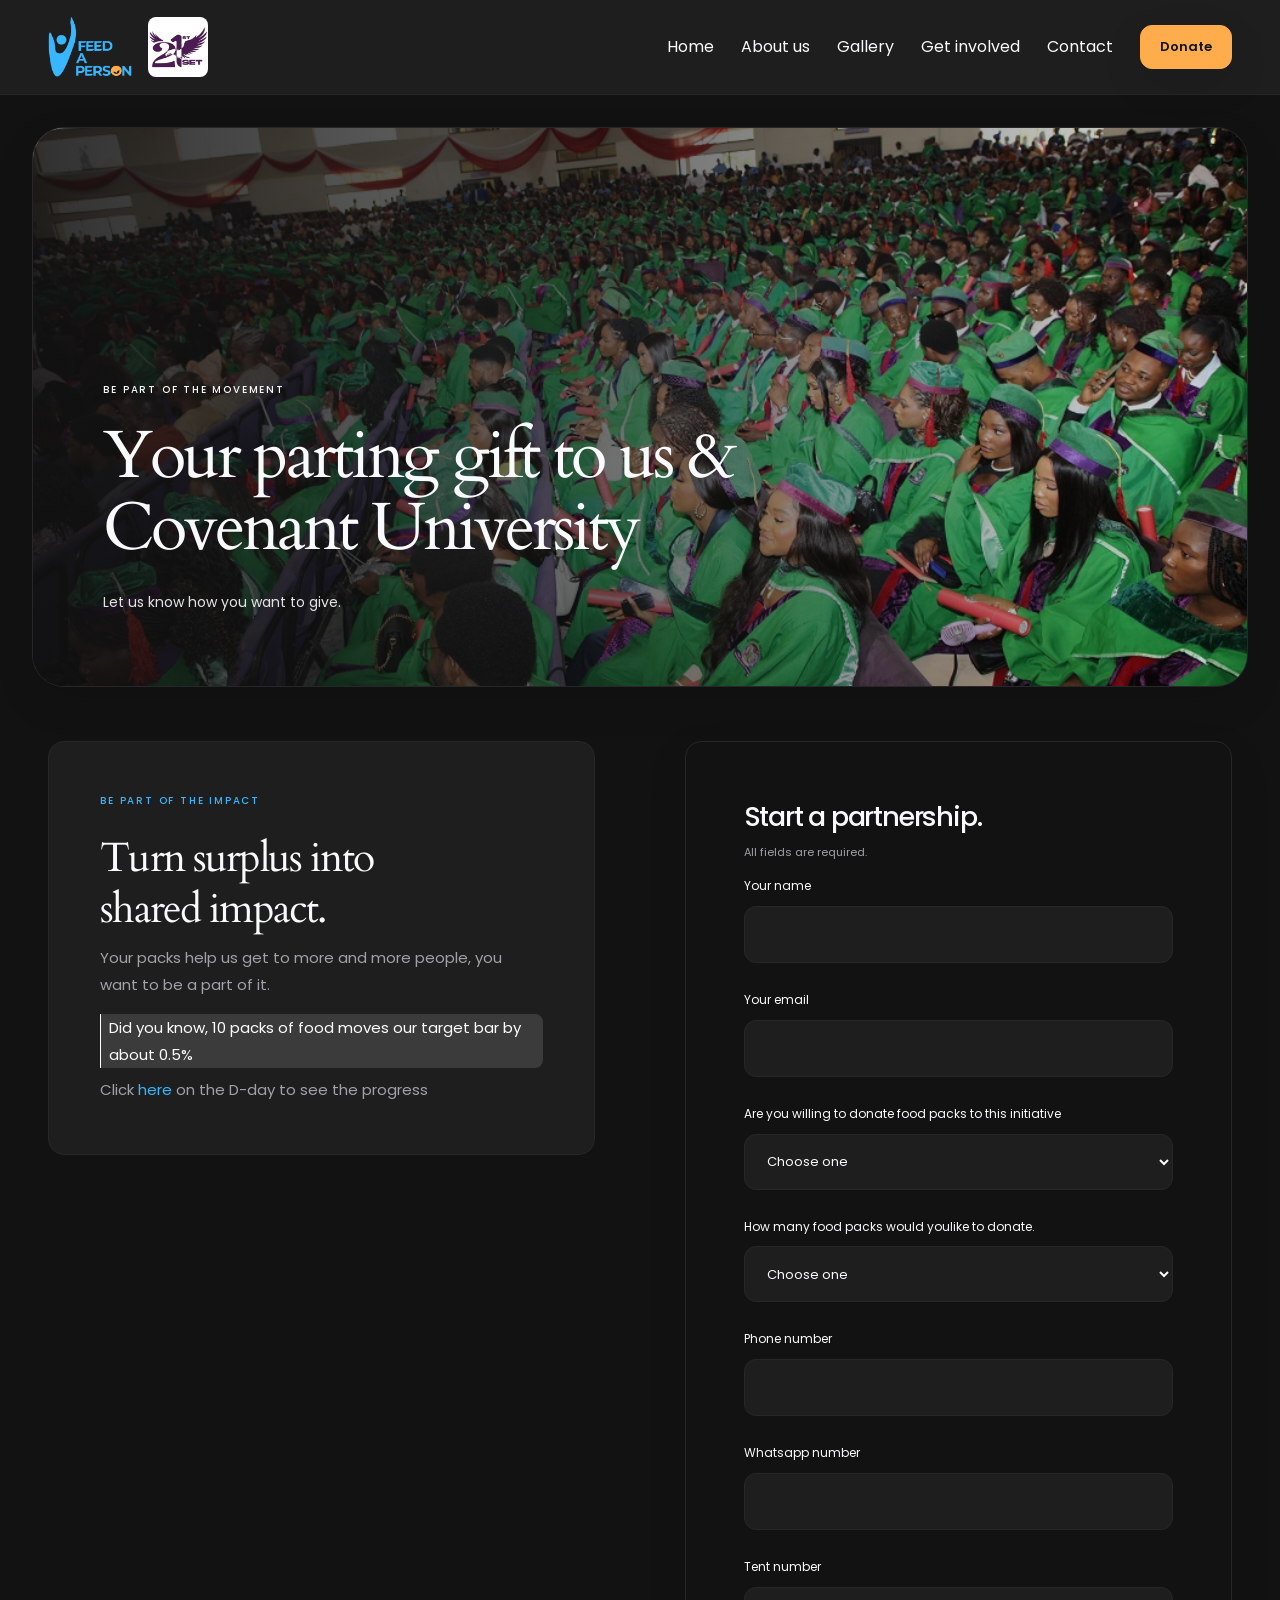
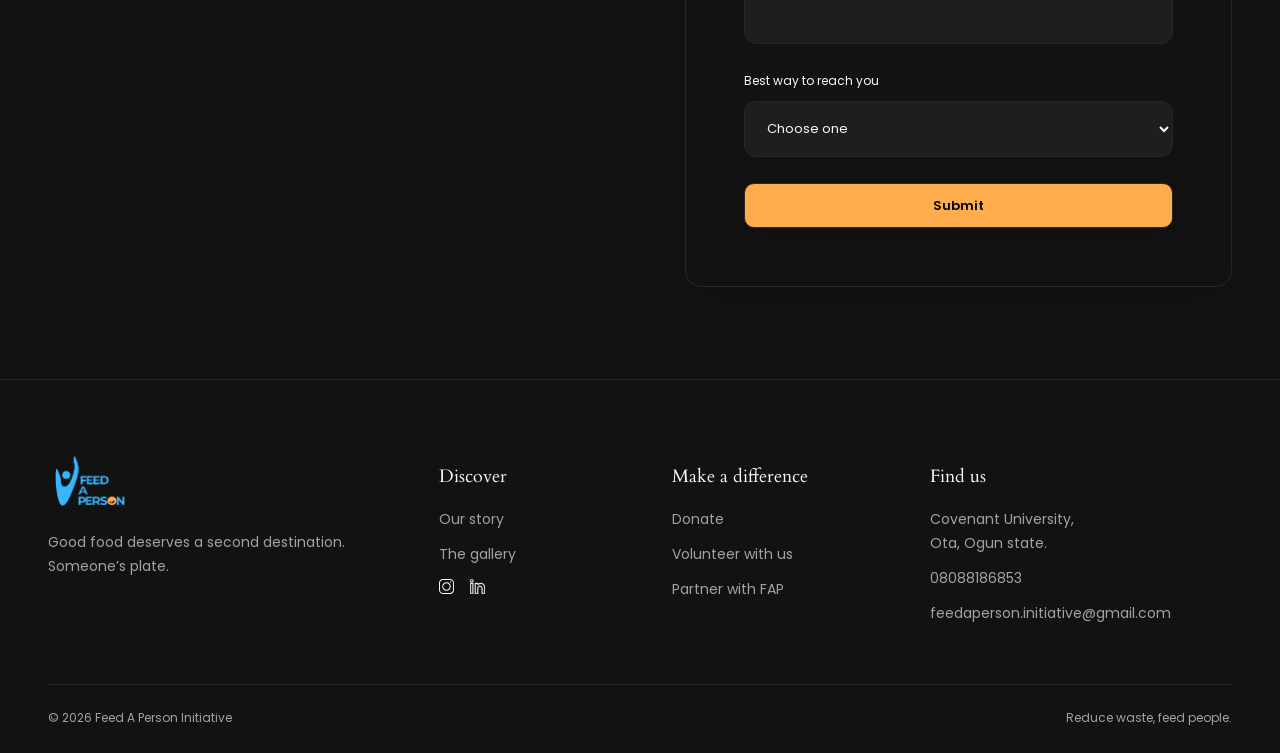
==== commit 60931113: "feat: Replace 21st logo with new asset and remove unused image files" ====
--- a/21stset.html
+++ b/21stset.html
@@ -26,7 +26,7 @@
                 style="flex-direction: row; display: flex; gap: 16px; justify-content: center; align-items: center;">
                 <a class="brand" href="index.html" aria-label="Feed A Person home"><img src="assets/logo.png"
                         alt="Feed A Person" width="2246" height="1616" /></a>
-                <a class="brand" href="index.html" aria-label="Feed A Person home"><img src="assets/21st-logo.png"
+                <a class="brand" href="index.html" aria-label="Feed A Person home"><img src="assets/21set-logo.png"
                         alt="Feed A Person" width="2246" height="1616"
                         style="border-radius: 8px; object-fit: cover; width: 100%;" /></a>
             </div>
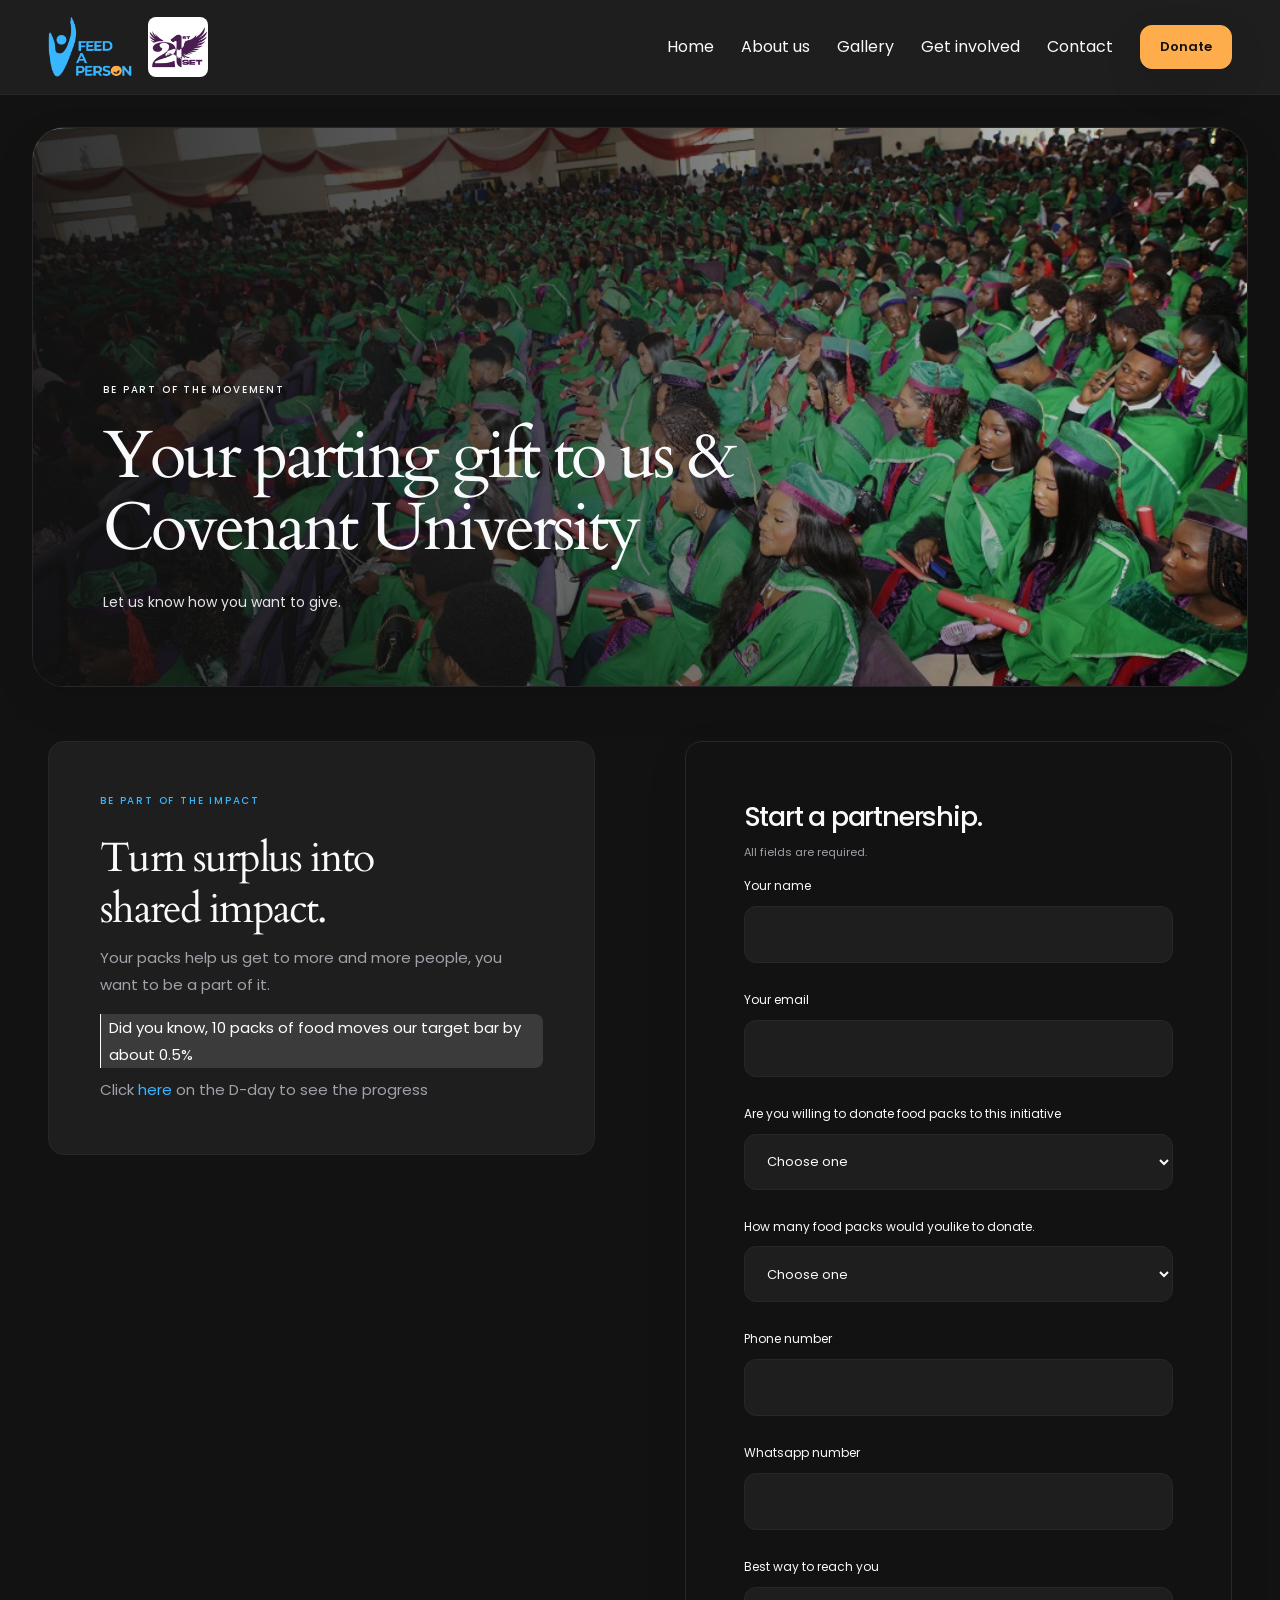
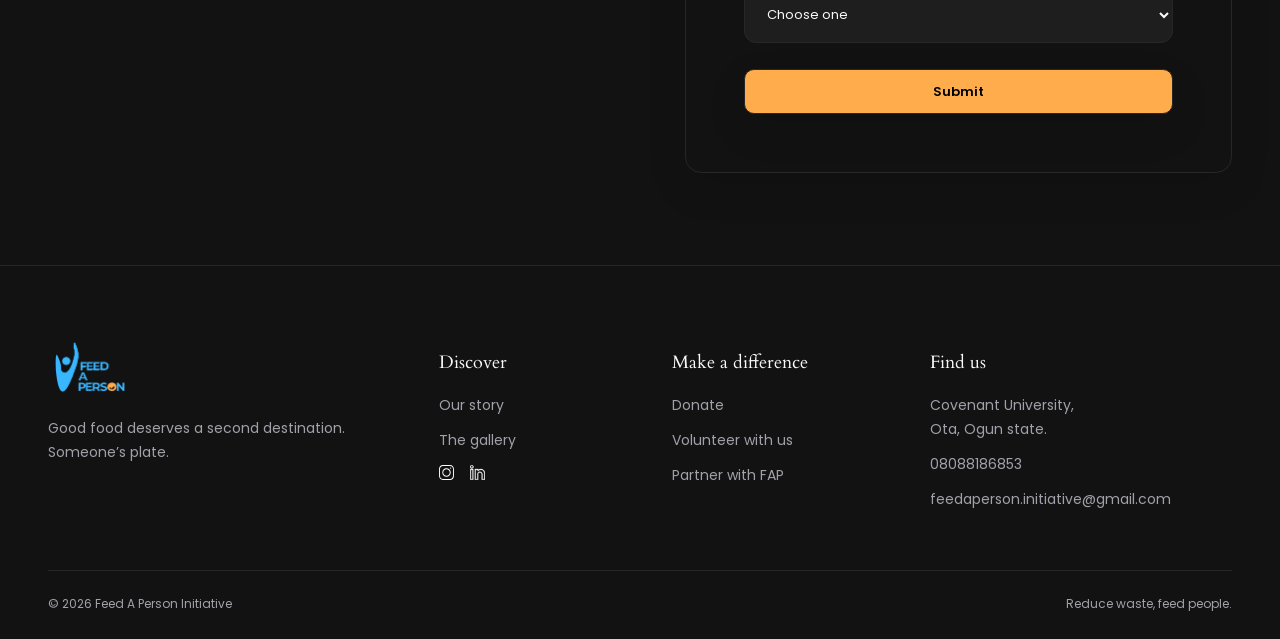
==== commit e63317b2: "feat: Update partnership form details for 21st Set donations" ====
--- a/21stset.html
+++ b/21stset.html
@@ -75,9 +75,9 @@
                         </div>
 
                         <form class="surface-form" method="post" data-web3form data-form="partner">
-                            <input type="hidden" name="access_key" value="FILL IN THE NEW FORM KEY">
-                            <input type="hidden" name="subject" value="New Partnership Enquiry - Feed A Person">
-                            <input type="hidden" name="from_name" value="FAP Partner Desk">
+                            <input type="hidden" name="access_key" value="e7767ea5-6d2b-4cd8-a67d-4a7fba654cf5">
+                            <input type="hidden" name="subject" value="21st Set Donation - Feed A Person">
+                            <input type="hidden" name="from_name" value="FAP Donation Desk">
                             <input type="checkbox" name="botcheck" class="hidden" style="display: none;">
 
                             <h3>Start a partnership.</h3>
@@ -117,10 +117,6 @@
                             <div class="field">
                                 <label for="giver-whatsapp">Whatsapp number</label>
                                 <input id="giver-whatsapp" name="phone" type="tel" autocomplete="tel" required />
-                            </div>
-                            <div class="field">
-                                <label for="tent-number">Tent number</label>
-                                <input id="tent-number" name="tent-number" type="text" required />
                             </div>
                             <div class="field">
                                 <label for="message">Best way to reach you</label>
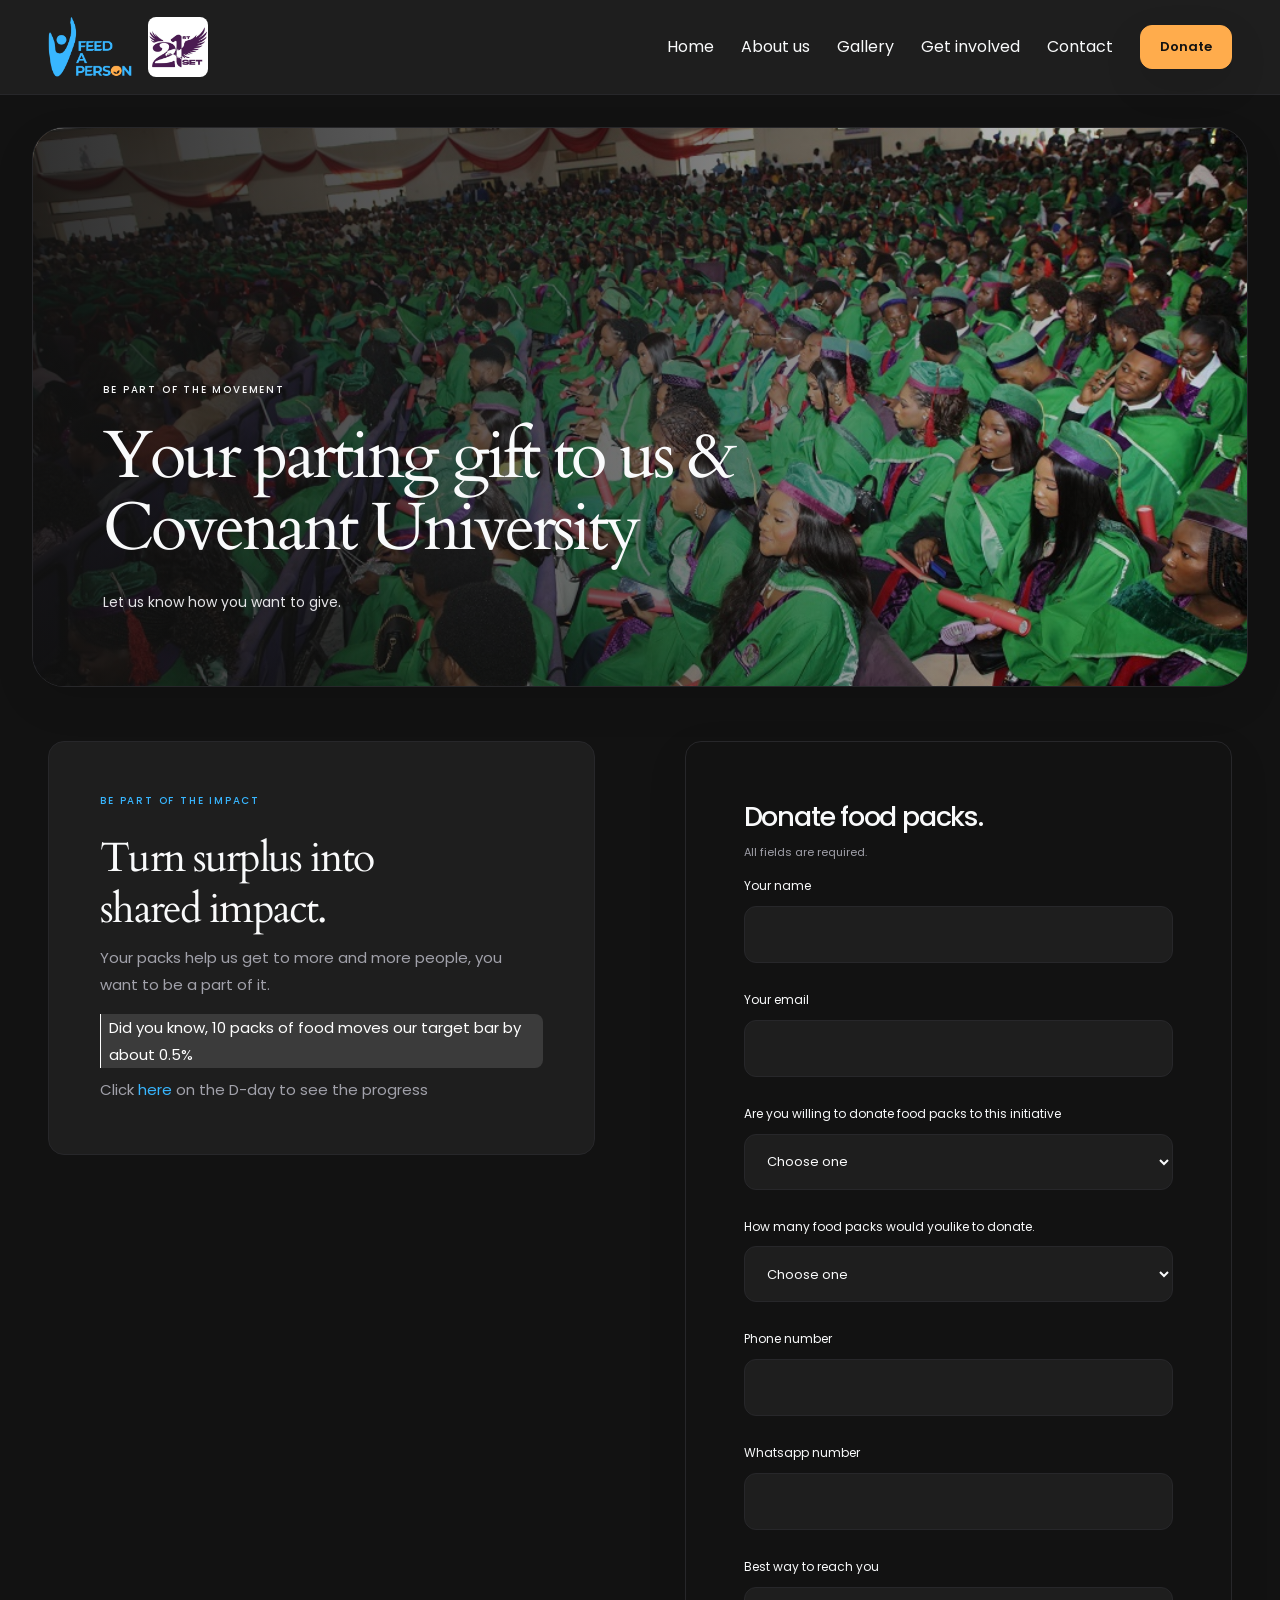
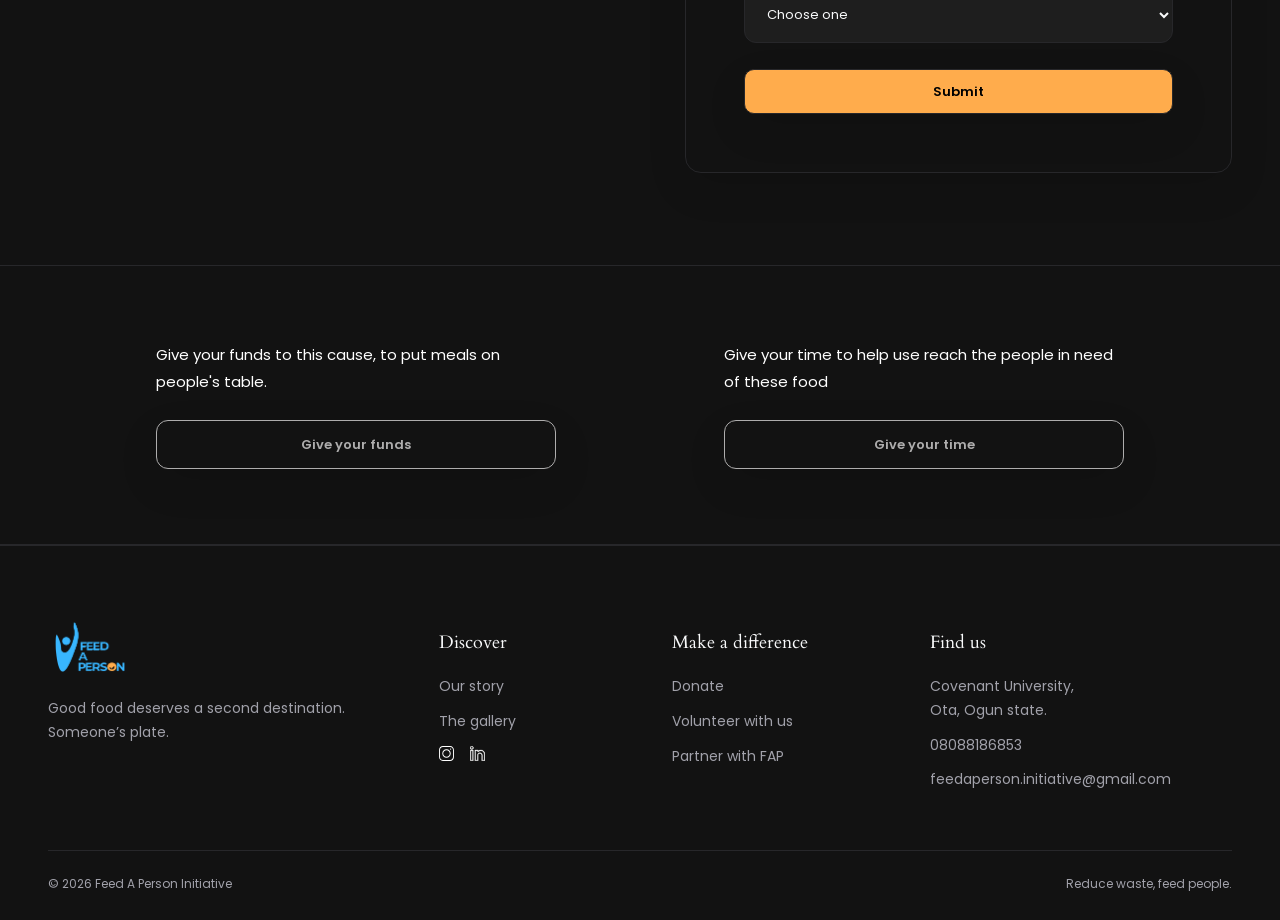
==== commit 01f4124b: "feat: Update partnership section to focus on food donations, volunteer and add new call-to-action el" ====
--- a/21stset.html
+++ b/21stset.html
@@ -80,7 +80,7 @@
                             <input type="hidden" name="from_name" value="FAP Donation Desk">
                             <input type="checkbox" name="botcheck" class="hidden" style="display: none;">
 
-                            <h3>Start a partnership.</h3>
+                            <h3>Donate food packs.</h3>
                             <p class="note">All fields are required.</p>
                             <div class="field">
                                 <label for="giver-name">Your name</label>
@@ -135,6 +135,26 @@
                     </div>
                 </section>
             </div>
+            </div>
+        </section>
+        <section class="cta-section">
+            
+            
+            <div class="container cta-inner" style="justify-content: space-evenly;">
+                <div style="max-width: 400px;">
+                    <p style="color: white;">Give your funds to this cause, to put meals on people's table.</p>
+                    <div class="actions">
+                        <a class="btn btn-secondary" href="involved.html#donate" style="width: 100%;">Give your funds
+                        </a>
+                    </div>
+                </div>
+                <div style="max-width: 400px;">
+                    <p style="color: white;">Give your time to help use reach the people in need of these food</p>
+                    <div class="actions">
+                        <a class="btn btn-secondary" href="involved.html#volunteer" style="width: 100%;">Give your time
+                        </a>
+                    </div>
+                </div>
             </div>
         </section>
         <!-- <section class="cta-section">
--- a/styles.css
+++ b/styles.css
@@ -2329,10 +2329,10 @@
 }
 
 .volunteer-success-box {
-  background-color: var(--bg-surface, #1e1e1e);
+  /* background-color: var(--bg-surface, #1e1e1e);
   border: 1px solid var(--border-subtle, #303030);
   border-radius: var(--radius-md, 14px);
-  padding: clamp(24px, 3vw, 36px);
+  padding: clamp(24px, 3vw, 36px); */
   text-align: left; /* Left-aligned feels more like an official memo than a promo card */
   display: flex;
   flex-direction: column;
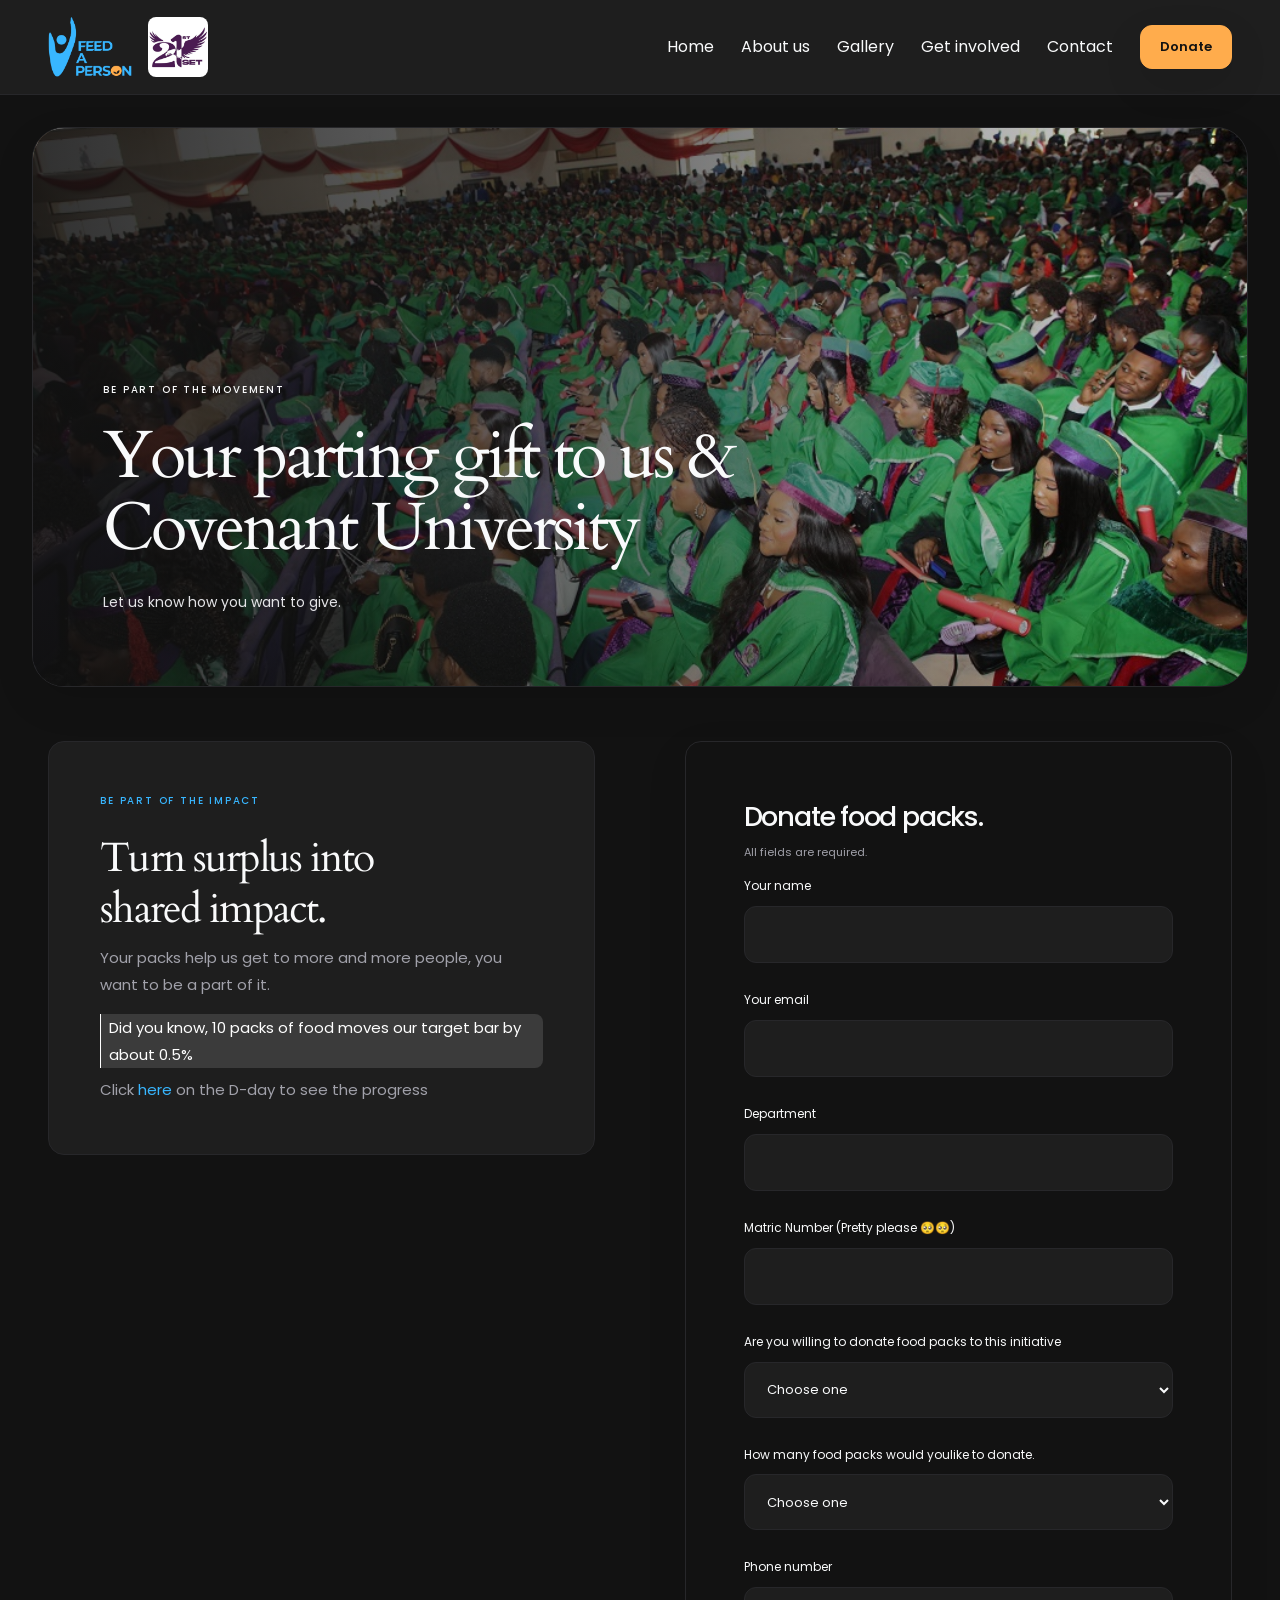
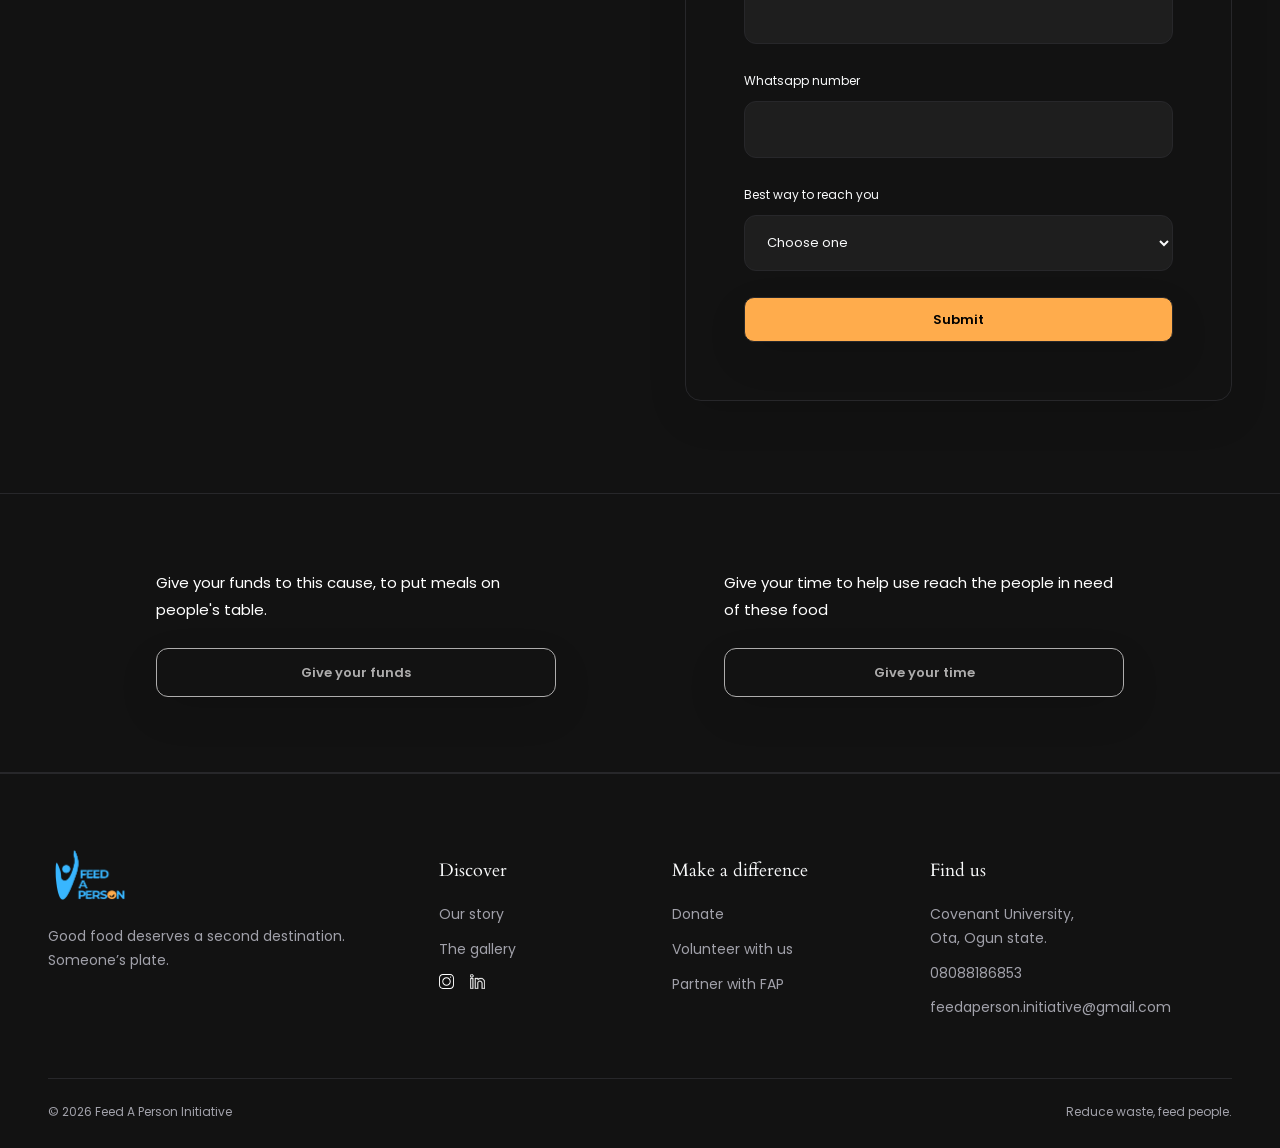
==== commit 0ac1e31d: "Added department and matric number for the food donation form" ====
--- a/21stset.html
+++ b/21stset.html
@@ -91,6 +91,14 @@
                                 <input id="giver-email" name="email" type="email" autocomplete="email" required />
                             </div>
                             <div class="field">
+                                <label for="department">Department</label>
+                                <input id="department" name="department" type="text" required />
+                            </div>
+                            <div class="field">
+                                <label for="matric-number">Matric Number (Pretty please 🥺🥺)</label>
+                                <input id="matric-number" name="matric-number" type="text" autocomplete="name" required />
+                            </div>
+                            <div class="field">
                                 <label for="consent">Are you willing to donate food packs to this initiative</label>
                                 <select id="consent" name="consent" required>
                                     <option value="">Choose one</option>
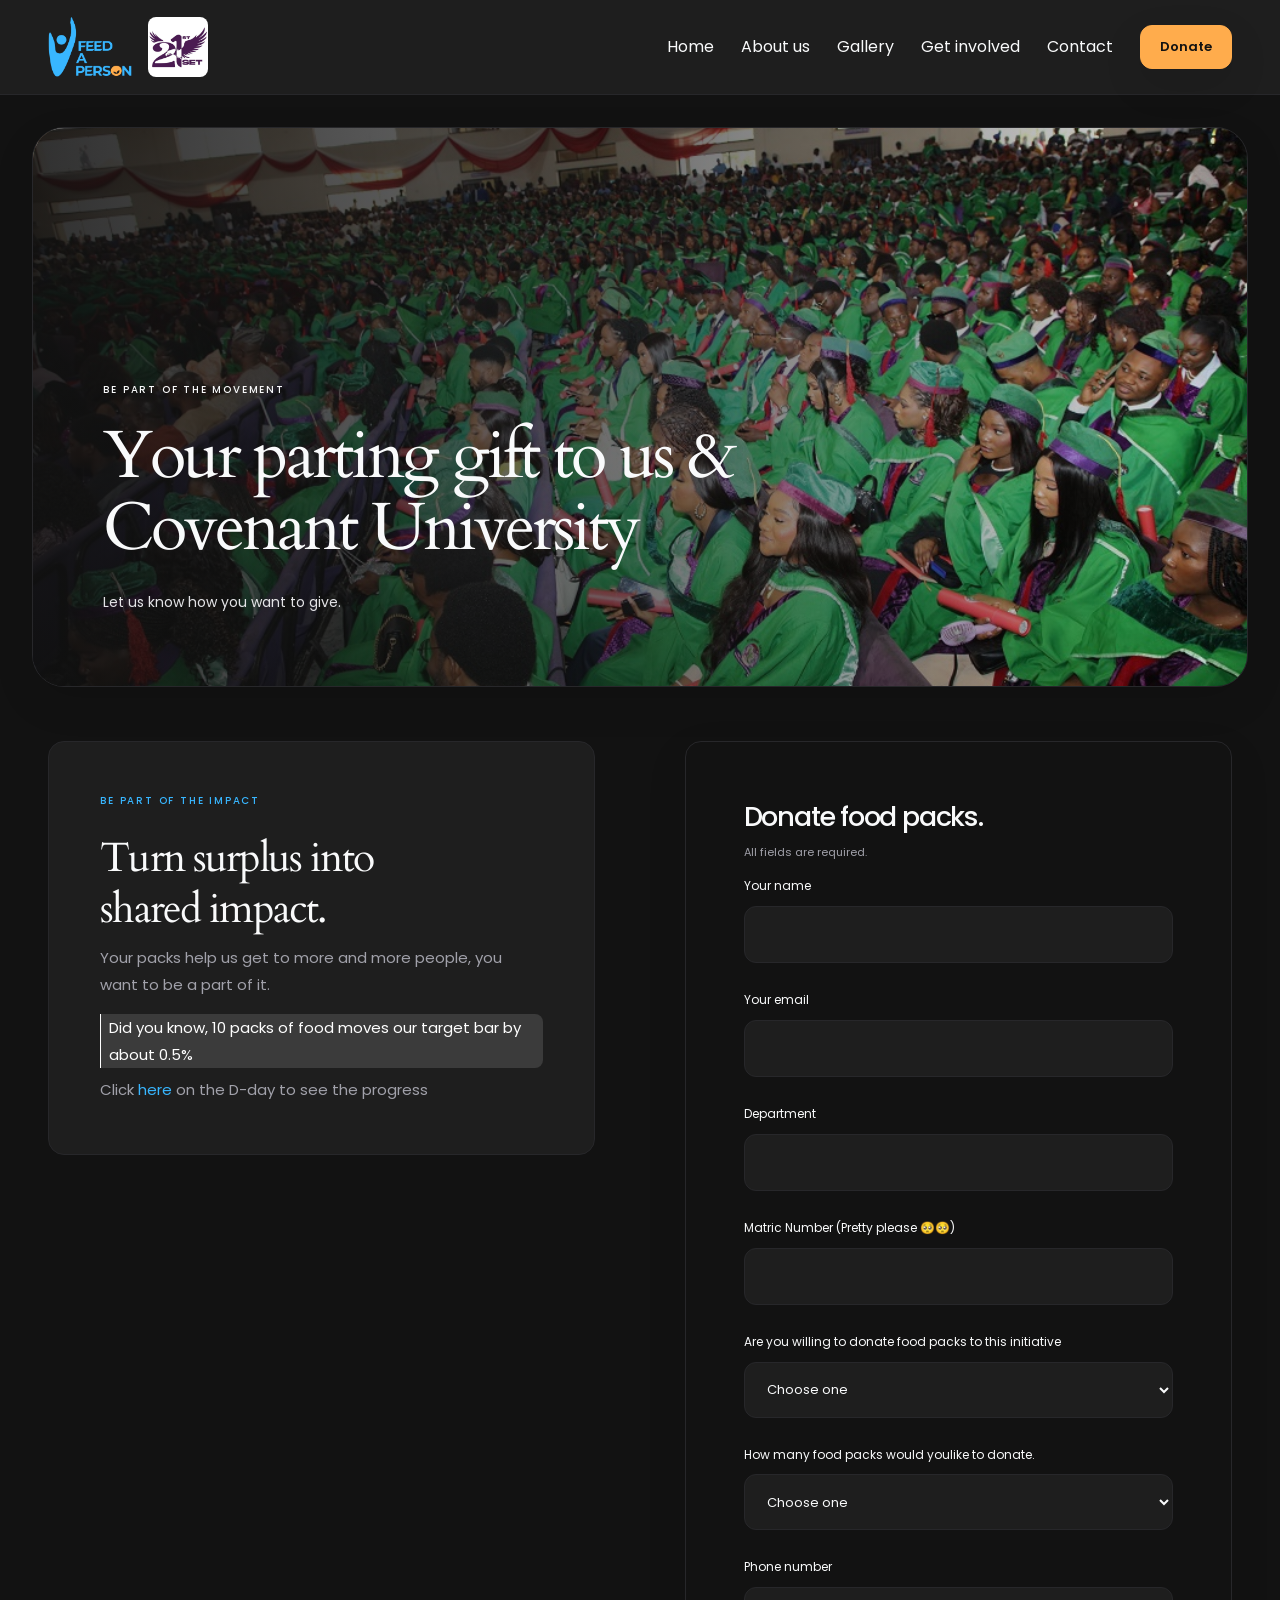
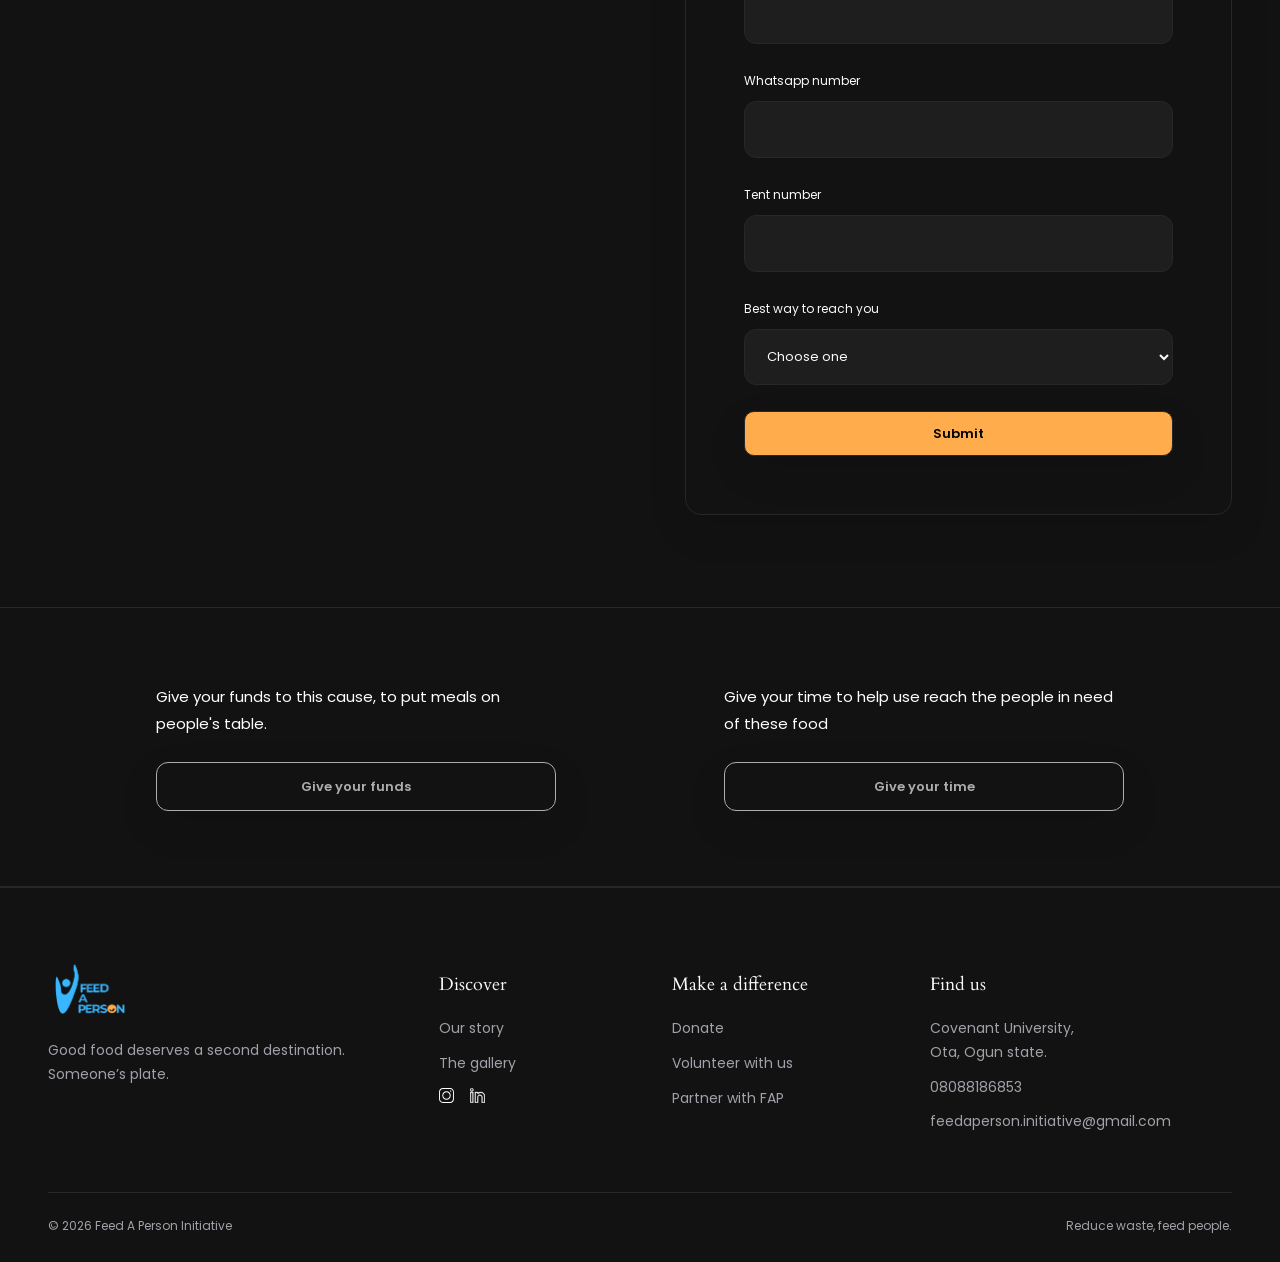
==== commit 4078bf8b: "Added tent number" ====
--- a/21stset.html
+++ b/21stset.html
@@ -127,6 +127,10 @@
                                 <input id="giver-whatsapp" name="phone" type="tel" autocomplete="tel" required />
                             </div>
                             <div class="field">
+                                <label for="tent-number">Tent number</label>
+                                <input id="tent-number" name="tent-number" required />
+                            </div>
+                            <div class="field">
                                 <label for="message">Best way to reach you</label>
                                 <select id="message" name="message" required>
                                     <option value="">Choose one</option>
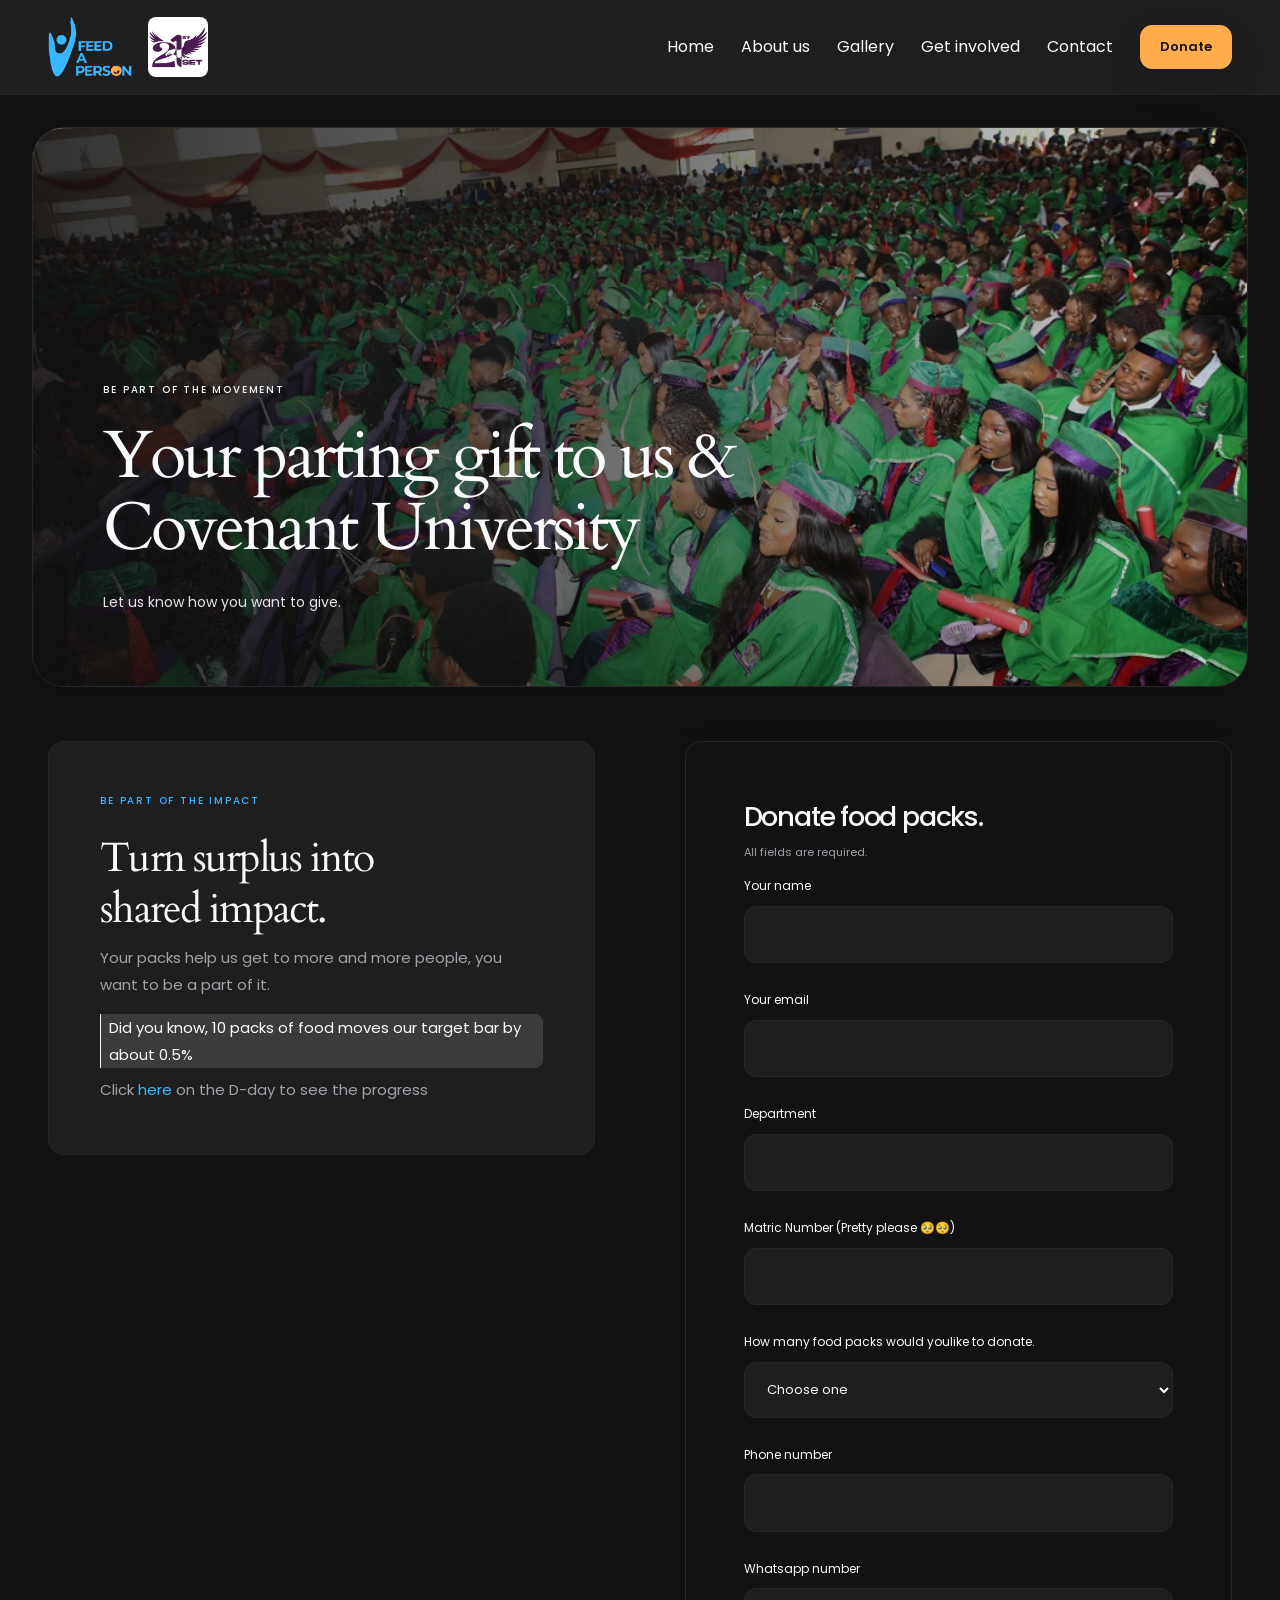
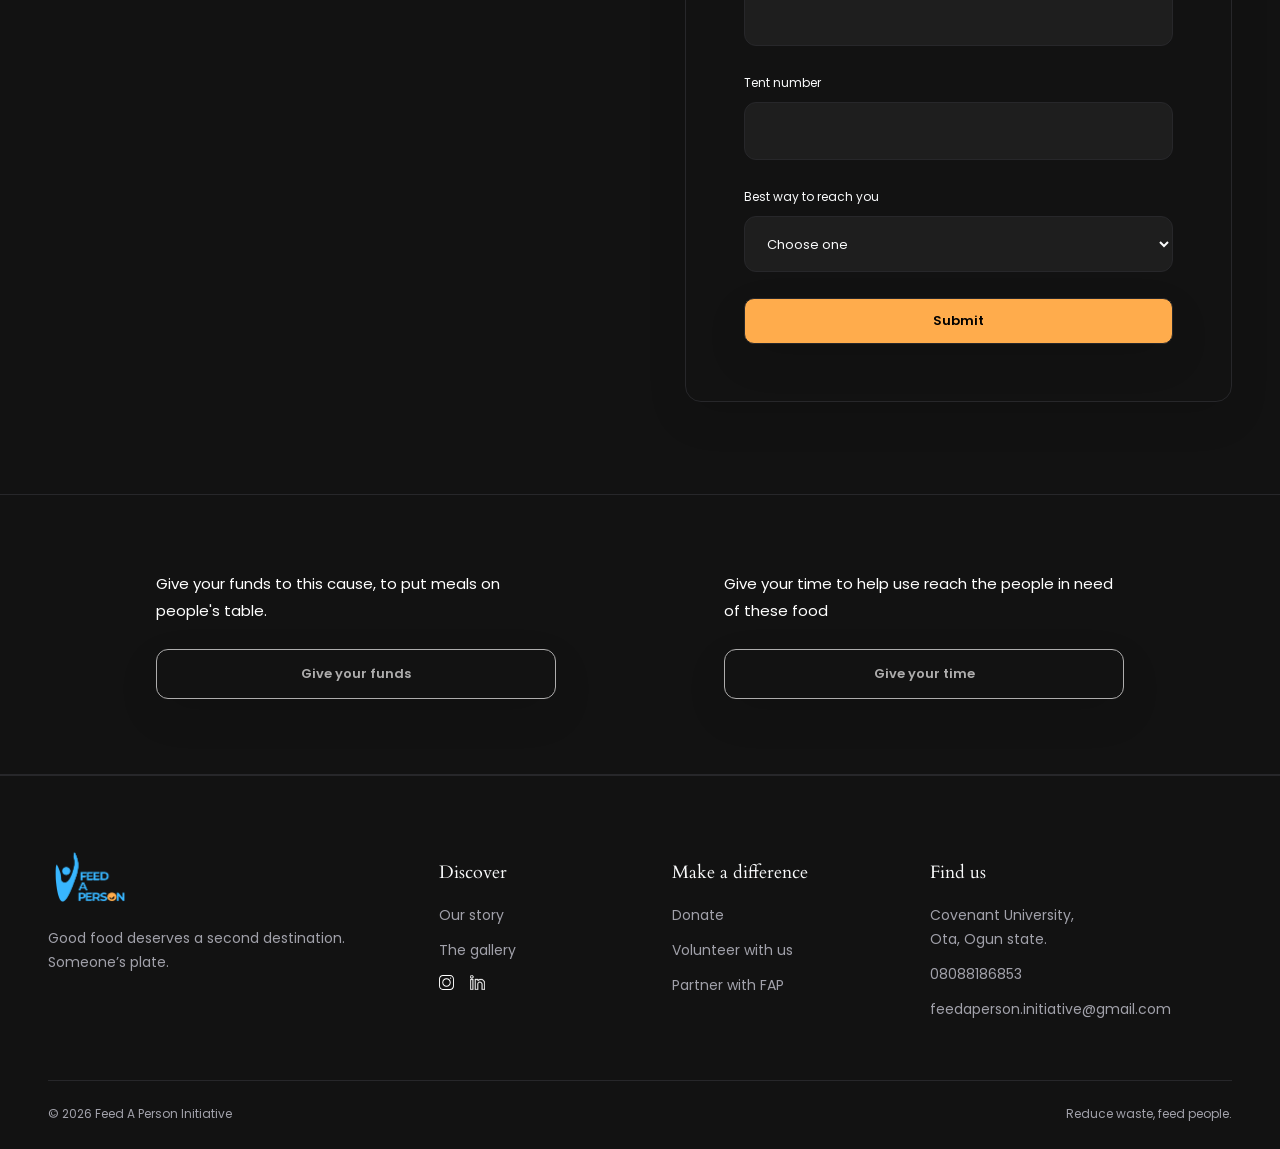
==== commit 6452572e: "Removed one field" ====
--- a/21stset.html
+++ b/21stset.html
@@ -98,14 +98,14 @@
                                 <label for="matric-number">Matric Number (Pretty please 🥺🥺)</label>
                                 <input id="matric-number" name="matric-number" type="text" autocomplete="name" required />
                             </div>
-                            <div class="field">
+                            <!-- <div class="field">
                                 <label for="consent">Are you willing to donate food packs to this initiative</label>
                                 <select id="consent" name="consent" required>
                                     <option value="">Choose one</option>
                                     <option>Yes</option>
                                     <option>No</option>
                                 </select>
-                            </div>
+                            </div> -->
                             <div class="field">
                                 <label for="number-of-packs">How many food packs would youlike to donate.</label>
                                 <select id="no-of-packs" name="no-of-packs" required>
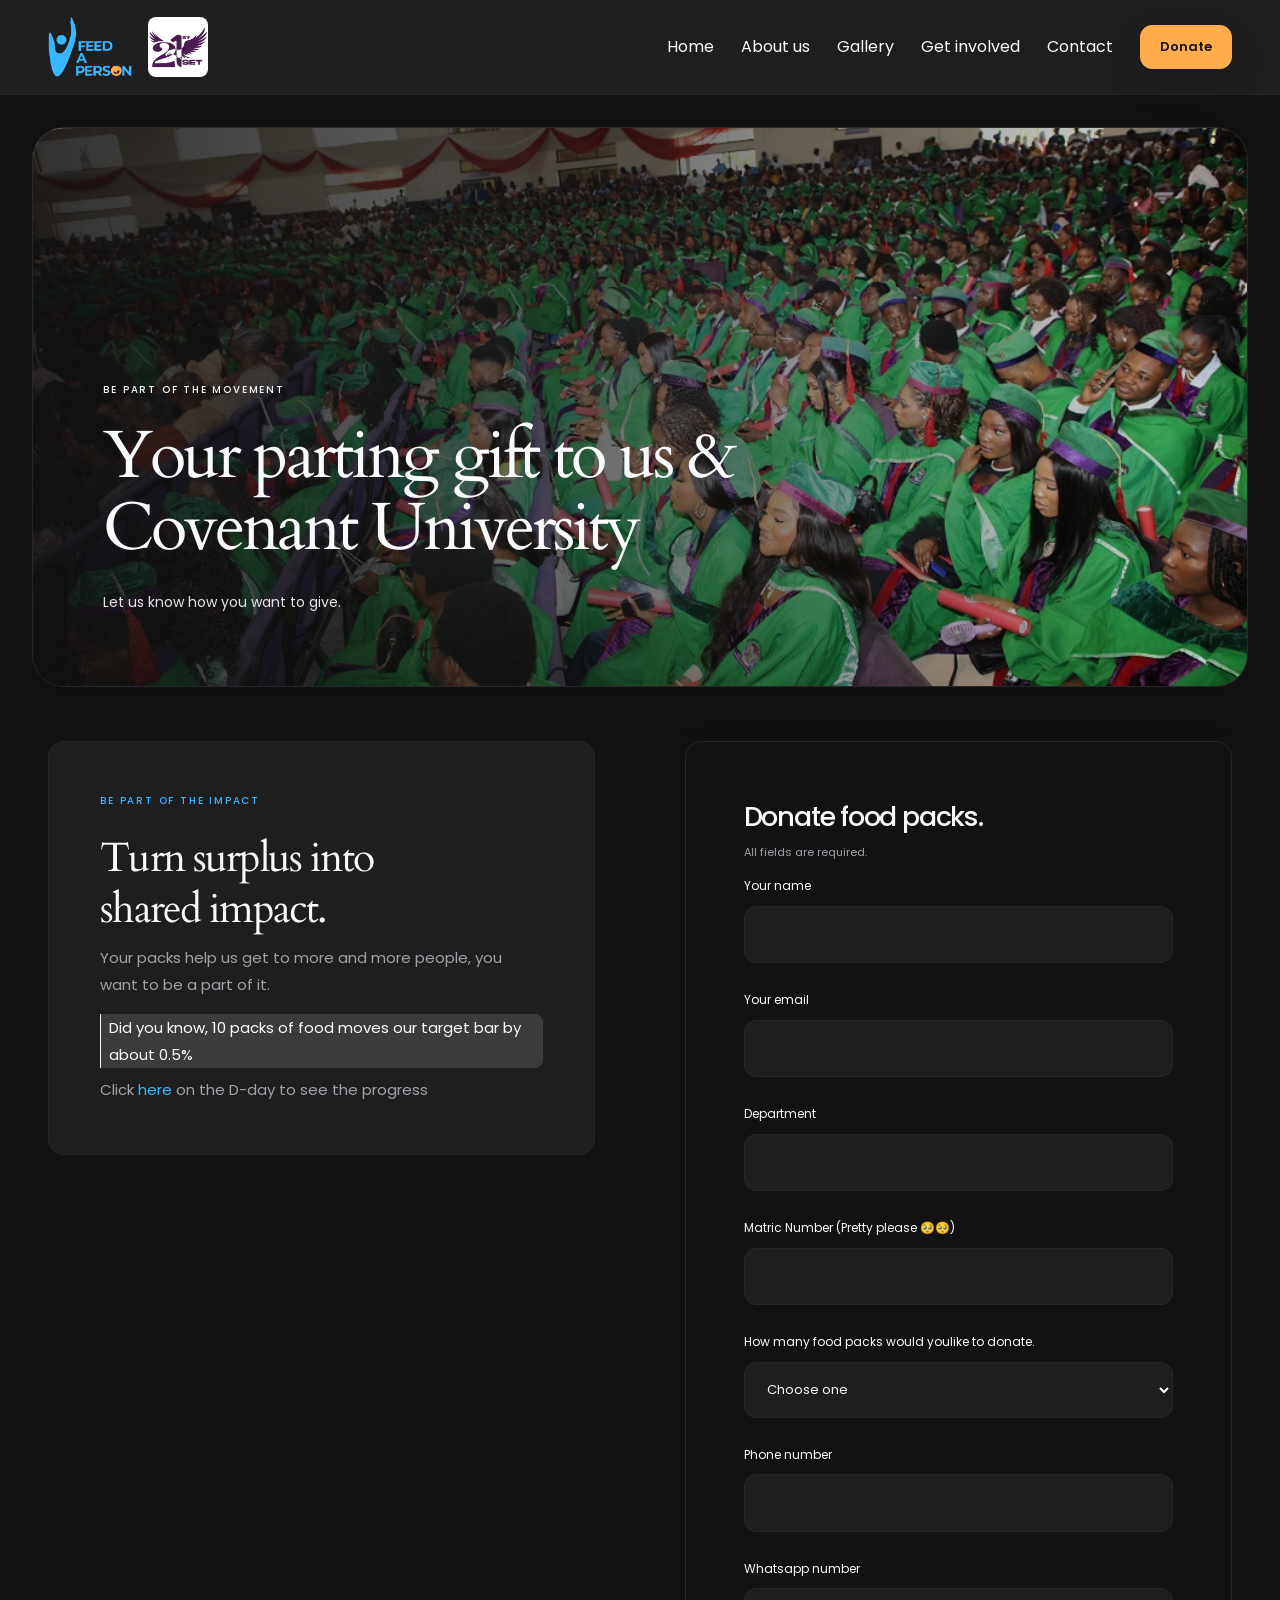
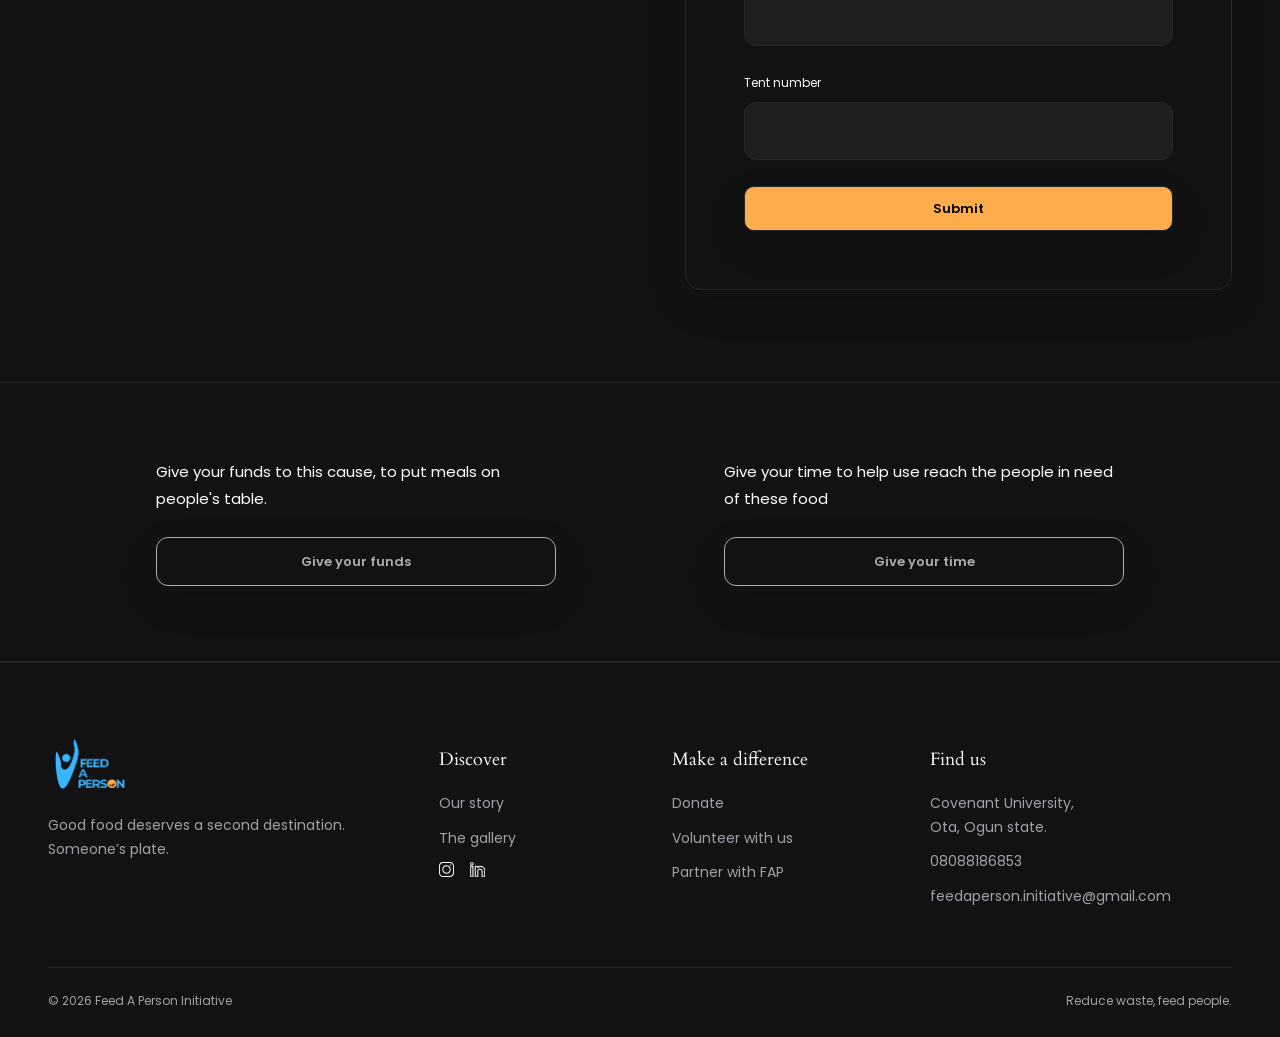
==== commit c99e979e: "Removed one field" ====
--- a/21stset.html
+++ b/21stset.html
@@ -130,7 +130,7 @@
                                 <label for="tent-number">Tent number</label>
                                 <input id="tent-number" name="tent-number" required />
                             </div>
-                            <div class="field">
+                            <!-- <div class="field">
                                 <label for="message">Best way to reach you</label>
                                 <select id="message" name="message" required>
                                     <option value="">Choose one</option>
@@ -138,7 +138,7 @@
                                     <option>Telegram</option>
                                     <option>Email</option>
                                 </select>
-                            </div>
+                            </div> -->
                             <button type="submit" class="btn btn-submit btn-wide">
                                 Submit
                             </button>
